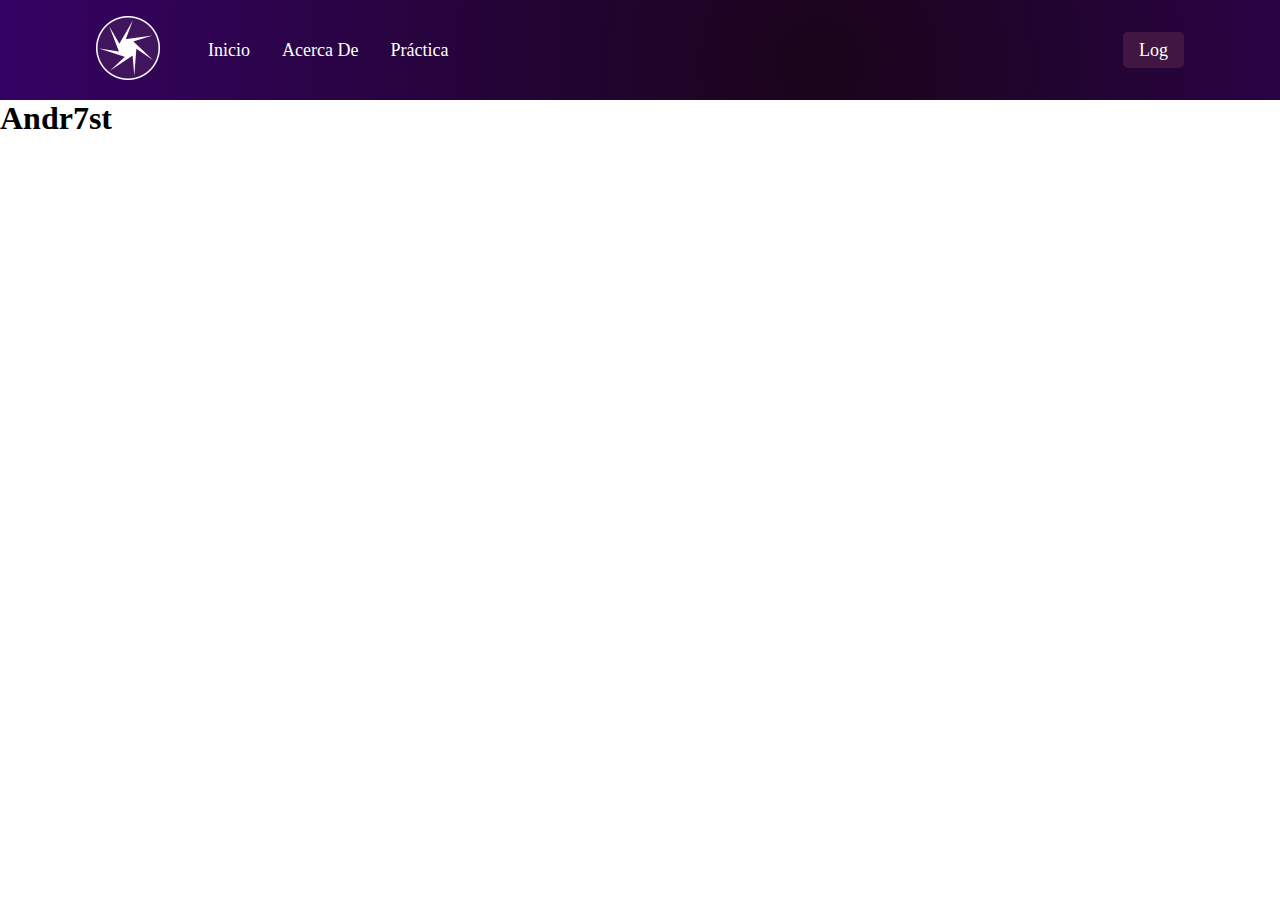
==== index.html @ ecab2f50 "Updates" ====
<!DOCTYPE html><html lang="en"><head><meta charSet="utf-8"/><meta http-equiv="x-ua-compatible" content="ie=edge"/><meta name="viewport" content="width=device-width, initial-scale=1, shrink-to-fit=no"/><style data-href="/indice/styles.1388799e36ce1f754dc7.css" data-identity="gatsby-global-css">@import url(https://fonts.googleapis.com/css?family=Dosis:300,400,500);.raiz{align-items:center;display:flex;height:100%;justify-content:center}.first{background:#431d68;border:1px solid #a274d6;border-radius:50px;color:#f7f7f7;margin:2rem;padding:2rem;text-align:center;width:400px}.first a{color:#ee1be3;font-size:16px;font-weight:800;text-decoration:none}.header{background:#3c0347;margin-bottom:20px;overflow:hidden;width:100%}.wrapper{margin:auto;max-width:1000px;overflow:hidden;width:90%}.header .logo{color:#f2f2f2;float:left;font-size:50px;line-height:140px}.header nav{float:right;line-height:140px}.header nav .a{color:#fff;display:inline-block;font-size:20px;font-weight:700;line-height:normal;padding:10px 20px;text-decoration:none;transition:all .5s ease}.header nav .a:hover{background:#5c187c;border-radius:5px}*{box-sizing:border-box;margin:0;padding:0;scroll-behavior:smooth}.gpt3__navbar{align-items:center;background:radial-gradient(circle at 64% 63%,#1a051a 0,#350264 100%);display:flex;justify-content:space-between;padding:1rem 6rem}.gpt3__navbar a{color:#fff;text-decoration:none}.gpt3__navbar a:hover{background:#470358}@media (prefers-reduced-motion:no-preference){.App-logo{-webkit-animation:App-logo-spin 30s linear infinite;animation:App-logo-spin 30s linear infinite}}@-webkit-keyframes App-logo-spin{0%{-webkit-transform:rotate(0deg);transform:rotate(0deg)}to{-webkit-transform:rotate(1turn);transform:rotate(1turn)}}@keyframes App-logo-spin{0%{-webkit-transform:rotate(0deg);transform:rotate(0deg)}to{-webkit-transform:rotate(1turn);transform:rotate(1turn)}}.gpt3__navbar-links{align-items:center;display:flex;flex:1 1;justify-content:flex-start}.gpt3__navbar-links_logo{margin-right:2rem}.gpt3__navbar-links_logo img{height:64px}.gpt3__navbar-links_container{display:flex;flex-direction:row}.gpt3__navbar-sign{align-items:center;display:flex;justify-content:flex-end}.gpt3__navbar-links_container p,.gpt3__navbar-menu_container p,.gpt3__navbar-sign p{color:#fff;cursor:pointer;font-family:var(--font-family);font-size:18px;font-weight:500;line-height:24px;margin:0 1rem;text-transform:capitalize}.gpt3__navbar-menu_container button,.gpt3__navbar-sign button{background:#421642;border:none;border-radius:5px;color:#fff;cursor:pointer;font-family:var(--font-family);font-size:18px;font-weight:500;line-height:20px;outline:none;padding:.5rem 1rem}.gpt3__navbar-menu{display:none;margin-left:1rem;position:relative}.gpt3__navbar-menu svg{cursor:pointer}.gpt3__navbar-menu_container{align-items:flex-end;background:#250333;border-radius:5px;box-shadow:0 0 5px rgba(0,0,0,.2);display:flex;flex-direction:column;justify-content:flex-end;margin-top:1rem;min-width:210px;padding:2rem;position:absolute;right:0;text-align:end;top:40px}.gpt3__navbar-menu_container p{margin:1rem 0}.gpt3__navbar-menu_container-links-sign{display:none}@media screen and (max-width:1050px){.gpt3__navbar-links_container{display:none}.gpt3__navbar-menu{display:flex}}@media screen and (max-width:700px){.gpt3__navbar{padding:.9rem 4rem}}@media screen and (max-width:550px){.gpt3__navbar{padding:.5rem 2rem}.gpt3__navbar-sign{display:none}.gpt3__navbar-menu_container{top:20px}.gpt3__navbar-menu_container-links-sign{display:block}}</style><meta name="generator" content="Gatsby 4.3.0"/><title data-react-helmet="true">Andr7st | index | Andrés Segura</title><meta data-react-helmet="true" name="description" content="Inserte aqui descripcion del sitio"/><link rel="icon" href="/indice/favicon-32x32.png?v=bee8eb90bda98c5e1e5a5c4c0a170535" type="image/png"/><link rel="manifest" href="/indice/manifest.webmanifest" crossorigin="anonymous"/><meta name="theme-color" content="#a2466c"/><link rel="apple-touch-icon" sizes="48x48" href="/indice/icons/icon-48x48.png?v=bee8eb90bda98c5e1e5a5c4c0a170535"/><link rel="apple-touch-icon" sizes="72x72" href="/indice/icons/icon-72x72.png?v=bee8eb90bda98c5e1e5a5c4c0a170535"/><link rel="apple-touch-icon" sizes="96x96" href="/indice/icons/icon-96x96.png?v=bee8eb90bda98c5e1e5a5c4c0a170535"/><link rel="apple-touch-icon" sizes="144x144" href="/indice/icons/icon-144x144.png?v=bee8eb90bda98c5e1e5a5c4c0a170535"/><link rel="apple-touch-icon" sizes="192x192" href="/indice/icons/icon-192x192.png?v=bee8eb90bda98c5e1e5a5c4c0a170535"/><link rel="apple-touch-icon" sizes="256x256" href="/indice/icons/icon-256x256.png?v=bee8eb90bda98c5e1e5a5c4c0a170535"/><link rel="apple-touch-icon" sizes="384x384" href="/indice/icons/icon-384x384.png?v=bee8eb90bda98c5e1e5a5c4c0a170535"/><link rel="apple-touch-icon" sizes="512x512" href="/indice/icons/icon-512x512.png?v=bee8eb90bda98c5e1e5a5c4c0a170535"/><link as="script" rel="preload" href="/indice/webpack-runtime-2f4c684f1d76ed853632.js"/><link as="script" rel="preload" href="/indice/framework-6a01f569bfd5e4536ba8.js"/><link as="script" rel="preload" href="/indice/app-ea5ab33ca7674145cd93.js"/><link as="script" rel="preload" href="/indice/78e521c3-6e2b46743afc1bc9b0cd.js"/><link as="script" rel="preload" href="/indice/component---src-pages-index-js-cc0171a153de01caf4bd.js"/><link as="fetch" rel="preload" href="/indice/page-data/index/page-data.json" crossorigin="anonymous"/><link as="fetch" rel="preload" href="/indice/page-data/sq/d/2468095761.json" crossorigin="anonymous"/><link as="fetch" rel="preload" href="/indice/page-data/app-data.json" crossorigin="anonymous"/></head><body><div id="___gatsby"><div style="outline:none" tabindex="-1" id="gatsby-focus-wrapper"><div><div class="gpt3__navbar"><div class="gpt3__navbar-links"><div class="gpt3__navbar-links_logo"><img src="[data-uri]" class="App-logo" alt="logo Andr7st"/></div><div class="gpt3__navbar-links_container"><p><a href="#home">inicio</a></p><p><a href="#aboutMe">acerca de</a></p><p><a href="#practices">práctica</a></p></div></div><div class="gpt3__navbar-sign"><button type="button">Log</button></div><div class="gpt3__navbar-menu"><svg stroke="currentColor" fill="currentColor" stroke-width="0" viewBox="0 0 24 24" color="#fff" style="color:#fff" height="27" width="27" xmlns="http://www.w3.org/2000/svg"><g><path fill="none" d="M0 0h24v24H0z"></path><path d="M3 4h18v2H3V4zm6 7h12v2H9v-2zm-6 7h18v2H3v-2z"></path></g></svg></div></div><h1>Andr7st</h1></div></div><div id="gatsby-announcer" style="position:absolute;top:0;width:1px;height:1px;padding:0;overflow:hidden;clip:rect(0, 0, 0, 0);white-space:nowrap;border:0" aria-live="assertive" aria-atomic="true"></div></div><script id="gatsby-script-loader">/*<![CDATA[*/window.pagePath="/";/*]]>*/</script><script id="gatsby-chunk-mapping">/*<![CDATA[*/window.___chunkMapping={"polyfill":["/polyfill-c9ca0462efb8ab6aa30b.js"],"app":["/app-ea5ab33ca7674145cd93.js"],"component---src-pages-404-js":["/component---src-pages-404-js-f3d230611d423bc12e03.js"],"component---src-pages-about-js":["/component---src-pages-about-js-2cbb1e9c1f5ee39c2914.js"],"component---src-pages-code-js":["/component---src-pages-code-js-63a3324a660a991ebaea.js"],"component---src-pages-contact-js":["/component---src-pages-contact-js-4bac3628fbb9403b30a9.js"],"component---src-pages-index-js":["/component---src-pages-index-js-cc0171a153de01caf4bd.js"],"component---src-pages-projects-js":["/component---src-pages-projects-js-151265d038cdfadb2156.js"]};/*]]>*/</script><script src="/indice/polyfill-c9ca0462efb8ab6aa30b.js" nomodule=""></script><script src="/indice/component---src-pages-index-js-cc0171a153de01caf4bd.js" async=""></script><script src="/indice/78e521c3-6e2b46743afc1bc9b0cd.js" async=""></script><script src="/indice/app-ea5ab33ca7674145cd93.js" async=""></script><script src="/indice/framework-6a01f569bfd5e4536ba8.js" async=""></script><script src="/indice/webpack-runtime-2f4c684f1d76ed853632.js" async=""></script></body></html>
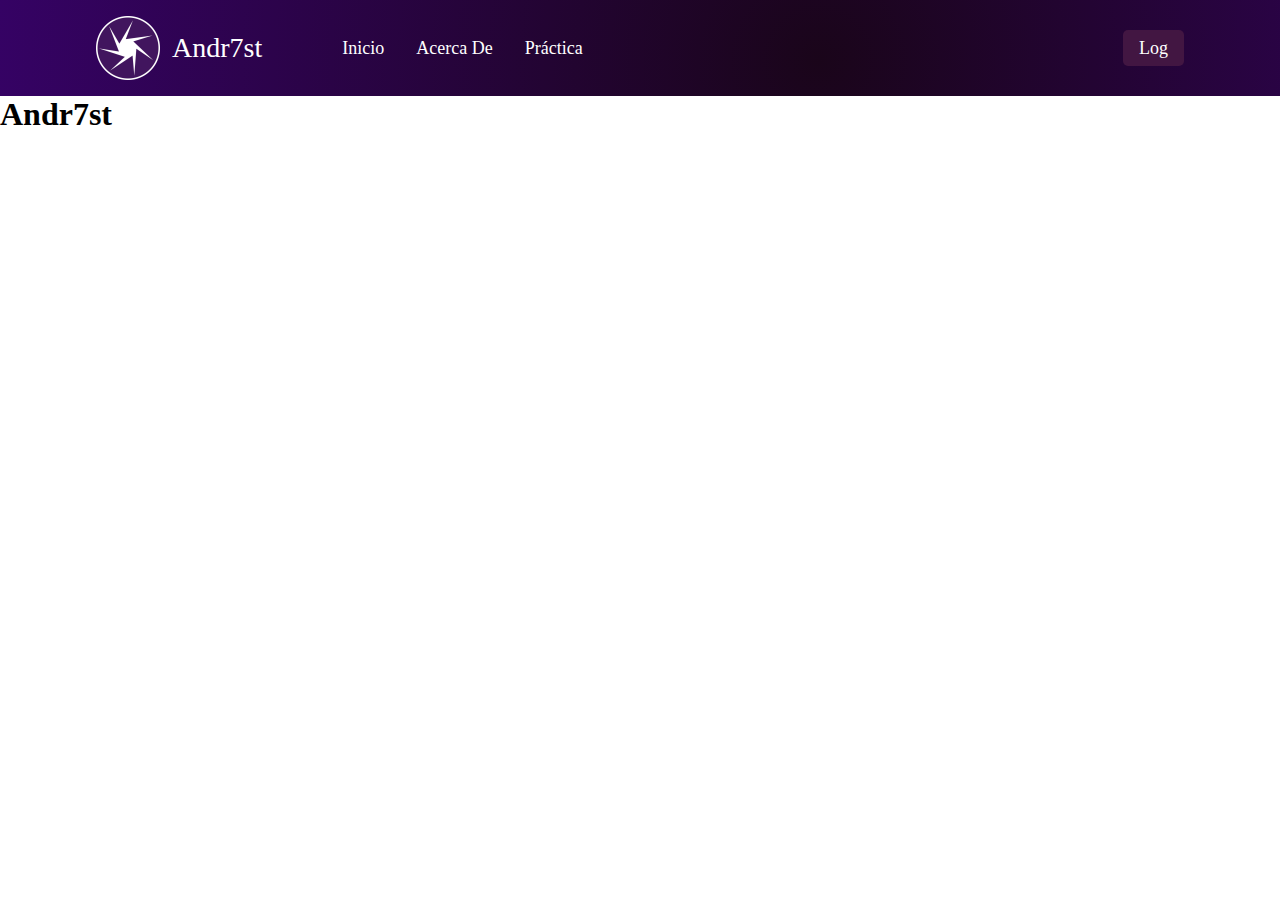
==== commit cb0b97a9: "Updates" ====
--- a/index.html
+++ b/index.html
@@ -1 +1 @@
-<!DOCTYPE html><html lang="en"><head><meta charSet="utf-8"/><meta http-equiv="x-ua-compatible" content="ie=edge"/><meta name="viewport" content="width=device-width, initial-scale=1, shrink-to-fit=no"/><style data-href="/indice/styles.1388799e36ce1f754dc7.css" data-identity="gatsby-global-css">@import url(https://fonts.googleapis.com/css?family=Dosis:300,400,500);.raiz{align-items:center;display:flex;height:100%;justify-content:center}.first{background:#431d68;border:1px solid #a274d6;border-radius:50px;color:#f7f7f7;margin:2rem;padding:2rem;text-align:center;width:400px}.first a{color:#ee1be3;font-size:16px;font-weight:800;text-decoration:none}.header{background:#3c0347;margin-bottom:20px;overflow:hidden;width:100%}.wrapper{margin:auto;max-width:1000px;overflow:hidden;width:90%}.header .logo{color:#f2f2f2;float:left;font-size:50px;line-height:140px}.header nav{float:right;line-height:140px}.header nav .a{color:#fff;display:inline-block;font-size:20px;font-weight:700;line-height:normal;padding:10px 20px;text-decoration:none;transition:all .5s ease}.header nav .a:hover{background:#5c187c;border-radius:5px}*{box-sizing:border-box;margin:0;padding:0;scroll-behavior:smooth}.gpt3__navbar{align-items:center;background:radial-gradient(circle at 64% 63%,#1a051a 0,#350264 100%);display:flex;justify-content:space-between;padding:1rem 6rem}.gpt3__navbar a{color:#fff;text-decoration:none}.gpt3__navbar a:hover{background:#470358}@media (prefers-reduced-motion:no-preference){.App-logo{-webkit-animation:App-logo-spin 30s linear infinite;animation:App-logo-spin 30s linear infinite}}@-webkit-keyframes App-logo-spin{0%{-webkit-transform:rotate(0deg);transform:rotate(0deg)}to{-webkit-transform:rotate(1turn);transform:rotate(1turn)}}@keyframes App-logo-spin{0%{-webkit-transform:rotate(0deg);transform:rotate(0deg)}to{-webkit-transform:rotate(1turn);transform:rotate(1turn)}}.gpt3__navbar-links{align-items:center;display:flex;flex:1 1;justify-content:flex-start}.gpt3__navbar-links_logo{margin-right:2rem}.gpt3__navbar-links_logo img{height:64px}.gpt3__navbar-links_container{display:flex;flex-direction:row}.gpt3__navbar-sign{align-items:center;display:flex;justify-content:flex-end}.gpt3__navbar-links_container p,.gpt3__navbar-menu_container p,.gpt3__navbar-sign p{color:#fff;cursor:pointer;font-family:var(--font-family);font-size:18px;font-weight:500;line-height:24px;margin:0 1rem;text-transform:capitalize}.gpt3__navbar-menu_container button,.gpt3__navbar-sign button{background:#421642;border:none;border-radius:5px;color:#fff;cursor:pointer;font-family:var(--font-family);font-size:18px;font-weight:500;line-height:20px;outline:none;padding:.5rem 1rem}.gpt3__navbar-menu{display:none;margin-left:1rem;position:relative}.gpt3__navbar-menu svg{cursor:pointer}.gpt3__navbar-menu_container{align-items:flex-end;background:#250333;border-radius:5px;box-shadow:0 0 5px rgba(0,0,0,.2);display:flex;flex-direction:column;justify-content:flex-end;margin-top:1rem;min-width:210px;padding:2rem;position:absolute;right:0;text-align:end;top:40px}.gpt3__navbar-menu_container p{margin:1rem 0}.gpt3__navbar-menu_container-links-sign{display:none}@media screen and (max-width:1050px){.gpt3__navbar-links_container{display:none}.gpt3__navbar-menu{display:flex}}@media screen and (max-width:700px){.gpt3__navbar{padding:.9rem 4rem}}@media screen and (max-width:550px){.gpt3__navbar{padding:.5rem 2rem}.gpt3__navbar-sign{display:none}.gpt3__navbar-menu_container{top:20px}.gpt3__navbar-menu_container-links-sign{display:block}}</style><meta name="generator" content="Gatsby 4.3.0"/><title data-react-helmet="true">Andr7st | index | Andrés Segura</title><meta data-react-helmet="true" name="description" content="Inserte aqui descripcion del sitio"/><link rel="icon" href="/indice/favicon-32x32.png?v=bee8eb90bda98c5e1e5a5c4c0a170535" type="image/png"/><link rel="manifest" href="/indice/manifest.webmanifest" crossorigin="anonymous"/><meta name="theme-color" content="#a2466c"/><link rel="apple-touch-icon" sizes="48x48" href="/indice/icons/icon-48x48.png?v=bee8eb90bda98c5e1e5a5c4c0a170535"/><link rel="apple-touch-icon" sizes="72x72" href="/indice/icons/icon-72x72.png?v=bee8eb90bda98c5e1e5a5c4c0a170535"/><link rel="apple-touch-icon" sizes="96x96" href="/indice/icons/icon-96x96.png?v=bee8eb90bda98c5e1e5a5c4c0a170535"/><link rel="apple-touch-icon" sizes="144x144" href="/indice/icons/icon-144x144.png?v=bee8eb90bda98c5e1e5a5c4c0a170535"/><link rel="apple-touch-icon" sizes="192x192" href="/indice/icons/icon-192x192.png?v=bee8eb90bda98c5e1e5a5c4c0a170535"/><link rel="apple-touch-icon" sizes="256x256" href="/indice/icons/icon-256x256.png?v=bee8eb90bda98c5e1e5a5c4c0a170535"/><link rel="apple-touch-icon" sizes="384x384" href="/indice/icons/icon-384x384.png?v=bee8eb90bda98c5e1e5a5c4c0a170535"/><link rel="apple-touch-icon" sizes="512x512" href="/indice/icons/icon-512x512.png?v=bee8eb90bda98c5e1e5a5c4c0a170535"/><link as="script" rel="preload" href="/indice/webpack-runtime-2f4c684f1d76ed853632.js"/><link as="script" rel="preload" href="/indice/framework-6a01f569bfd5e4536ba8.js"/><link as="script" rel="preload" href="/indice/app-ea5ab33ca7674145cd93.js"/><link as="script" rel="preload" href="/indice/78e521c3-6e2b46743afc1bc9b0cd.js"/><link as="script" rel="preload" href="/indice/component---src-pages-index-js-cc0171a153de01caf4bd.js"/><link as="fetch" rel="preload" href="/indice/page-data/index/page-data.json" crossorigin="anonymous"/><link as="fetch" rel="preload" href="/indice/page-data/sq/d/2468095761.json" crossorigin="anonymous"/><link as="fetch" rel="preload" href="/indice/page-data/app-data.json" crossorigin="anonymous"/></head><body><div id="___gatsby"><div style="outline:none" tabindex="-1" id="gatsby-focus-wrapper"><div><div class="gpt3__navbar"><div class="gpt3__navbar-links"><div class="gpt3__navbar-links_logo"><img src="[data-uri]" class="App-logo" alt="logo Andr7st"/></div><div class="gpt3__navbar-links_container"><p><a href="#home">inicio</a></p><p><a href="#aboutMe">acerca de</a></p><p><a href="#practices">práctica</a></p></div></div><div class="gpt3__navbar-sign"><button type="button">Log</button></div><div class="gpt3__navbar-menu"><svg stroke="currentColor" fill="currentColor" stroke-width="0" viewBox="0 0 24 24" color="#fff" style="color:#fff" height="27" width="27" xmlns="http://www.w3.org/2000/svg"><g><path fill="none" d="M0 0h24v24H0z"></path><path d="M3 4h18v2H3V4zm6 7h12v2H9v-2zm-6 7h18v2H3v-2z"></path></g></svg></div></div><h1>Andr7st</h1></div></div><div id="gatsby-announcer" style="position:absolute;top:0;width:1px;height:1px;padding:0;overflow:hidden;clip:rect(0, 0, 0, 0);white-space:nowrap;border:0" aria-live="assertive" aria-atomic="true"></div></div><script id="gatsby-script-loader">/*<![CDATA[*/window.pagePath="/";/*]]>*/</script><script id="gatsby-chunk-mapping">/*<![CDATA[*/window.___chunkMapping={"polyfill":["/polyfill-c9ca0462efb8ab6aa30b.js"],"app":["/app-ea5ab33ca7674145cd93.js"],"component---src-pages-404-js":["/component---src-pages-404-js-f3d230611d423bc12e03.js"],"component---src-pages-about-js":["/component---src-pages-about-js-2cbb1e9c1f5ee39c2914.js"],"component---src-pages-code-js":["/component---src-pages-code-js-63a3324a660a991ebaea.js"],"component---src-pages-contact-js":["/component---src-pages-contact-js-4bac3628fbb9403b30a9.js"],"component---src-pages-index-js":["/component---src-pages-index-js-cc0171a153de01caf4bd.js"],"component---src-pages-projects-js":["/component---src-pages-projects-js-151265d038cdfadb2156.js"]};/*]]>*/</script><script src="/indice/polyfill-c9ca0462efb8ab6aa30b.js" nomodule=""></script><script src="/indice/component---src-pages-index-js-cc0171a153de01caf4bd.js" async=""></script><script src="/indice/78e521c3-6e2b46743afc1bc9b0cd.js" async=""></script><script src="/indice/app-ea5ab33ca7674145cd93.js" async=""></script><script src="/indice/framework-6a01f569bfd5e4536ba8.js" async=""></script><script src="/indice/webpack-runtime-2f4c684f1d76ed853632.js" async=""></script></body></html>+<!DOCTYPE html><html lang="en"><head><meta charSet="utf-8"/><meta http-equiv="x-ua-compatible" content="ie=edge"/><meta name="viewport" content="width=device-width, initial-scale=1, shrink-to-fit=no"/><style data-href="/indice/styles.49323ec74f2dcbd0f2b5.css" data-identity="gatsby-global-css">@import url(https://fonts.googleapis.com/css?family=Dosis:300,400,500);.raiz{align-items:center;display:flex;height:100%;justify-content:center}.first{background:#431d68;border:1px solid #a274d6;border-radius:50px;color:#f7f7f7;margin:2rem;padding:2rem;text-align:center;width:400px}.first a{color:#ee1be3;font-size:16px;font-weight:800;text-decoration:none}.header{background:#3c0347;margin-bottom:20px;overflow:hidden;width:100%}.wrapper{margin:auto;max-width:1000px;overflow:hidden;width:90%}.header .logo{color:#f2f2f2;float:left;font-size:50px;line-height:140px}.header nav{float:right;line-height:140px}.header nav .a{color:#fff;display:inline-block;font-size:20px;font-weight:700;line-height:normal;padding:10px 20px;text-decoration:none;transition:all .5s ease}.header nav .a:hover{background:#5c187c;border-radius:5px}*{box-sizing:border-box;margin:0;padding:0;scroll-behavior:smooth}.gpt3__navbar{align-items:center;background:radial-gradient(circle at 64% 63%,#1a051a 0,#350264 100%);display:flex;justify-content:space-between;padding:1rem 6rem}.gpt3__navbar a{color:#fff;text-decoration:none}.gpt3__navbar a:hover{background:#470358}@media (prefers-reduced-motion:no-preference){.App-logo{-webkit-animation:App-logo-spin 20s linear infinite;animation:App-logo-spin 20s linear infinite}}@-webkit-keyframes App-logo-spin{0%{-webkit-transform:rotate(0deg);transform:rotate(0deg)}to{-webkit-transform:rotate(1turn);transform:rotate(1turn)}}@keyframes App-logo-spin{0%{-webkit-transform:rotate(0deg);transform:rotate(0deg)}to{-webkit-transform:rotate(1turn);transform:rotate(1turn)}}.gpt3__navbar-links{align-items:center;display:flex;flex:1 1;justify-content:flex-start}.gpt3__navbar-links_logo{display:flex;flex-direction:row;margin-right:2rem}.gpt3__navbar-links_logo h1{color:#fff;font-size:28px;font-weight:500;margin:16px 32px 16px 12px}.gpt3__navbar-links_logo img{height:64px}.gpt3__navbar-links_container{display:flex;flex-direction:row}.gpt3__navbar-sign{align-items:center;display:flex;justify-content:flex-end}.gpt3__navbar-links_container p,.gpt3__navbar-menu_container p,.gpt3__navbar-sign p{color:#fff;cursor:pointer;font-family:var(--font-family);font-size:18px;font-weight:500;line-height:24px;margin:0 1rem;text-transform:capitalize}.gpt3__navbar-menu_container button,.gpt3__navbar-sign button{background:#421642;border:none;border-radius:5px;color:#fff;cursor:pointer;font-family:var(--font-family);font-size:18px;font-weight:500;line-height:20px;outline:none;padding:.5rem 1rem}.gpt3__navbar-menu{display:none;margin-left:1rem;position:relative}.gpt3__navbar-menu svg{cursor:pointer}.gpt3__navbar-menu_container{align-items:flex-end;background:#250333;border-radius:5px;box-shadow:0 0 5px rgba(0,0,0,.2);display:flex;flex-direction:column;justify-content:flex-end;margin-top:1rem;min-width:210px;padding:2rem;position:absolute;right:0;text-align:end;top:40px}.gpt3__navbar-menu_container p{margin:1rem 0}.gpt3__navbar-menu_container-links-sign{display:none}@media screen and (max-width:1050px){.gpt3__navbar-links_container{display:none}.gpt3__navbar-menu{display:flex}}@media screen and (max-width:700px){.gpt3__navbar{padding:.9rem 4rem}}@media screen and (max-width:550px){.gpt3__navbar{padding:.5rem 2rem}.gpt3__navbar-sign{display:none}.gpt3__navbar-menu_container{top:20px}.gpt3__navbar-menu_container-links-sign{display:block}}</style><meta name="generator" content="Gatsby 4.3.0"/><title data-react-helmet="true">Andr7st | index | Andrés Segura</title><meta data-react-helmet="true" name="description" content="Inserte aqui descripcion del sitio"/><link rel="icon" href="/indice/favicon-32x32.png?v=bee8eb90bda98c5e1e5a5c4c0a170535" type="image/png"/><link rel="manifest" href="/indice/manifest.webmanifest" crossorigin="anonymous"/><meta name="theme-color" content="#a2466c"/><link rel="apple-touch-icon" sizes="48x48" href="/indice/icons/icon-48x48.png?v=bee8eb90bda98c5e1e5a5c4c0a170535"/><link rel="apple-touch-icon" sizes="72x72" href="/indice/icons/icon-72x72.png?v=bee8eb90bda98c5e1e5a5c4c0a170535"/><link rel="apple-touch-icon" sizes="96x96" href="/indice/icons/icon-96x96.png?v=bee8eb90bda98c5e1e5a5c4c0a170535"/><link rel="apple-touch-icon" sizes="144x144" href="/indice/icons/icon-144x144.png?v=bee8eb90bda98c5e1e5a5c4c0a170535"/><link rel="apple-touch-icon" sizes="192x192" href="/indice/icons/icon-192x192.png?v=bee8eb90bda98c5e1e5a5c4c0a170535"/><link rel="apple-touch-icon" sizes="256x256" href="/indice/icons/icon-256x256.png?v=bee8eb90bda98c5e1e5a5c4c0a170535"/><link rel="apple-touch-icon" sizes="384x384" href="/indice/icons/icon-384x384.png?v=bee8eb90bda98c5e1e5a5c4c0a170535"/><link rel="apple-touch-icon" sizes="512x512" href="/indice/icons/icon-512x512.png?v=bee8eb90bda98c5e1e5a5c4c0a170535"/><link as="script" rel="preload" href="/indice/webpack-runtime-0911f36d941521fb81cd.js"/><link as="script" rel="preload" href="/indice/framework-6a01f569bfd5e4536ba8.js"/><link as="script" rel="preload" href="/indice/app-ea5ab33ca7674145cd93.js"/><link as="script" rel="preload" href="/indice/78e521c3-6e2b46743afc1bc9b0cd.js"/><link as="script" rel="preload" href="/indice/component---src-pages-index-js-c3ccbeb89cb6b1fbcfcd.js"/><link as="fetch" rel="preload" href="/indice/page-data/index/page-data.json" crossorigin="anonymous"/><link as="fetch" rel="preload" href="/indice/page-data/sq/d/2468095761.json" crossorigin="anonymous"/><link as="fetch" rel="preload" href="/indice/page-data/app-data.json" crossorigin="anonymous"/></head><body><div id="___gatsby"><div style="outline:none" tabindex="-1" id="gatsby-focus-wrapper"><div><div class="gpt3__navbar"><div class="gpt3__navbar-links"><div class="gpt3__navbar-links_logo"><img src="[data-uri]" class="App-logo" alt="logo Andr7st"/><h1>Andr7st</h1></div><div class="gpt3__navbar-links_container"><p><a href="#home">inicio</a></p><p><a href="#aboutMe">acerca de</a></p><p><a href="#practices">práctica</a></p></div></div><div class="gpt3__navbar-sign"><button type="button">Log</button></div><div class="gpt3__navbar-menu"><svg stroke="currentColor" fill="currentColor" stroke-width="0" viewBox="0 0 24 24" color="#fff" style="color:#fff" height="27" width="27" xmlns="http://www.w3.org/2000/svg"><g><path fill="none" d="M0 0h24v24H0z"></path><path d="M3 4h18v2H3V4zm6 7h12v2H9v-2zm-6 7h18v2H3v-2z"></path></g></svg></div></div><h1>Andr7st</h1></div></div><div id="gatsby-announcer" style="position:absolute;top:0;width:1px;height:1px;padding:0;overflow:hidden;clip:rect(0, 0, 0, 0);white-space:nowrap;border:0" aria-live="assertive" aria-atomic="true"></div></div><script id="gatsby-script-loader">/*<![CDATA[*/window.pagePath="/";/*]]>*/</script><script id="gatsby-chunk-mapping">/*<![CDATA[*/window.___chunkMapping={"polyfill":["/polyfill-c9ca0462efb8ab6aa30b.js"],"app":["/app-ea5ab33ca7674145cd93.js"],"component---src-pages-404-js":["/component---src-pages-404-js-f3d230611d423bc12e03.js"],"component---src-pages-about-js":["/component---src-pages-about-js-2cbb1e9c1f5ee39c2914.js"],"component---src-pages-code-js":["/component---src-pages-code-js-63a3324a660a991ebaea.js"],"component---src-pages-contact-js":["/component---src-pages-contact-js-4bac3628fbb9403b30a9.js"],"component---src-pages-index-js":["/component---src-pages-index-js-c3ccbeb89cb6b1fbcfcd.js"],"component---src-pages-projects-js":["/component---src-pages-projects-js-151265d038cdfadb2156.js"]};/*]]>*/</script><script src="/indice/polyfill-c9ca0462efb8ab6aa30b.js" nomodule=""></script><script src="/indice/component---src-pages-index-js-c3ccbeb89cb6b1fbcfcd.js" async=""></script><script src="/indice/78e521c3-6e2b46743afc1bc9b0cd.js" async=""></script><script src="/indice/app-ea5ab33ca7674145cd93.js" async=""></script><script src="/indice/framework-6a01f569bfd5e4536ba8.js" async=""></script><script src="/indice/webpack-runtime-0911f36d941521fb81cd.js" async=""></script></body></html>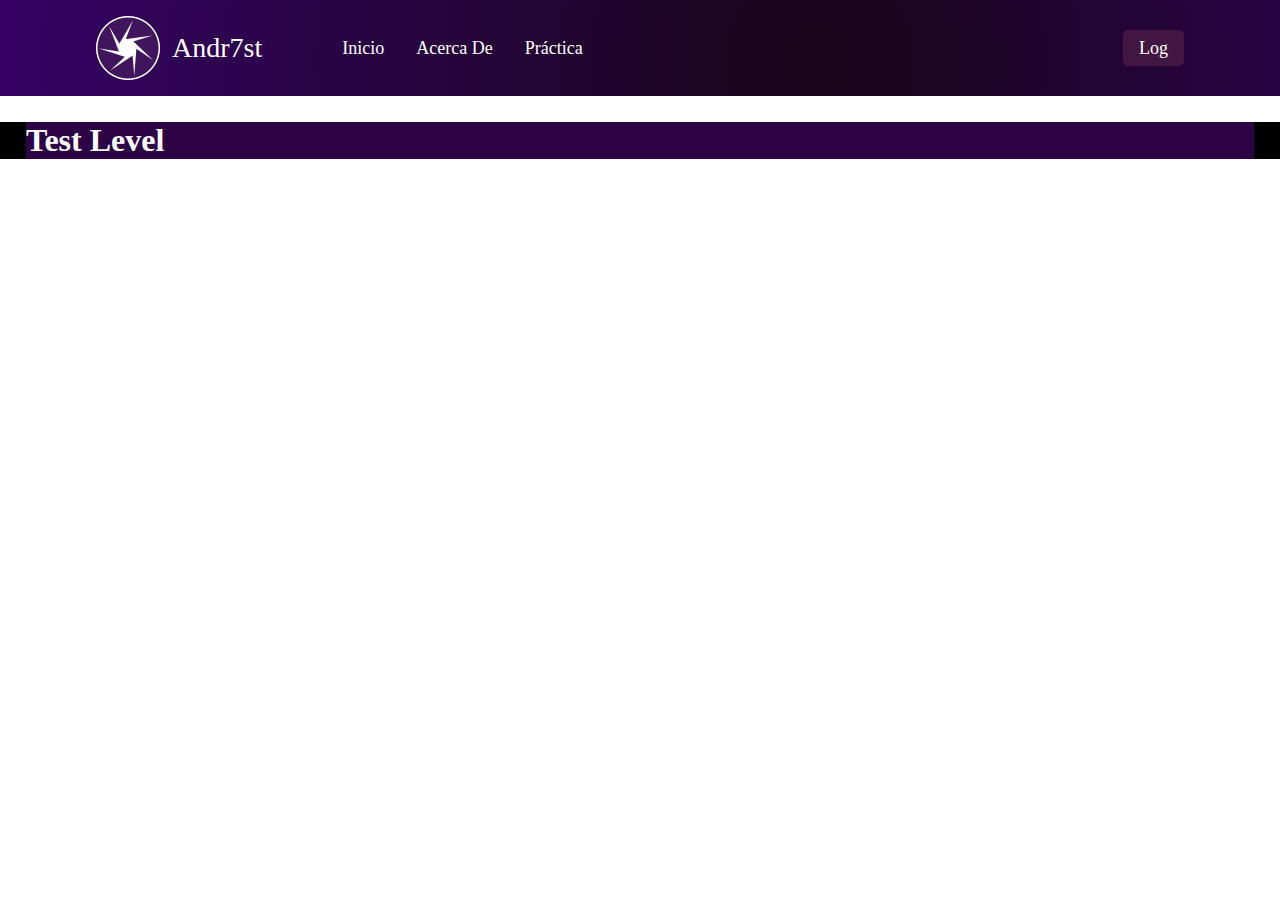
==== commit c16da4b0: "Updates" ====
--- a/index.html
+++ b/index.html
@@ -1 +1 @@
-<!DOCTYPE html><html lang="en"><head><meta charSet="utf-8"/><meta http-equiv="x-ua-compatible" content="ie=edge"/><meta name="viewport" content="width=device-width, initial-scale=1, shrink-to-fit=no"/><style data-href="/indice/styles.49323ec74f2dcbd0f2b5.css" data-identity="gatsby-global-css">@import url(https://fonts.googleapis.com/css?family=Dosis:300,400,500);.raiz{align-items:center;display:flex;height:100%;justify-content:center}.first{background:#431d68;border:1px solid #a274d6;border-radius:50px;color:#f7f7f7;margin:2rem;padding:2rem;text-align:center;width:400px}.first a{color:#ee1be3;font-size:16px;font-weight:800;text-decoration:none}.header{background:#3c0347;margin-bottom:20px;overflow:hidden;width:100%}.wrapper{margin:auto;max-width:1000px;overflow:hidden;width:90%}.header .logo{color:#f2f2f2;float:left;font-size:50px;line-height:140px}.header nav{float:right;line-height:140px}.header nav .a{color:#fff;display:inline-block;font-size:20px;font-weight:700;line-height:normal;padding:10px 20px;text-decoration:none;transition:all .5s ease}.header nav .a:hover{background:#5c187c;border-radius:5px}*{box-sizing:border-box;margin:0;padding:0;scroll-behavior:smooth}.gpt3__navbar{align-items:center;background:radial-gradient(circle at 64% 63%,#1a051a 0,#350264 100%);display:flex;justify-content:space-between;padding:1rem 6rem}.gpt3__navbar a{color:#fff;text-decoration:none}.gpt3__navbar a:hover{background:#470358}@media (prefers-reduced-motion:no-preference){.App-logo{-webkit-animation:App-logo-spin 20s linear infinite;animation:App-logo-spin 20s linear infinite}}@-webkit-keyframes App-logo-spin{0%{-webkit-transform:rotate(0deg);transform:rotate(0deg)}to{-webkit-transform:rotate(1turn);transform:rotate(1turn)}}@keyframes App-logo-spin{0%{-webkit-transform:rotate(0deg);transform:rotate(0deg)}to{-webkit-transform:rotate(1turn);transform:rotate(1turn)}}.gpt3__navbar-links{align-items:center;display:flex;flex:1 1;justify-content:flex-start}.gpt3__navbar-links_logo{display:flex;flex-direction:row;margin-right:2rem}.gpt3__navbar-links_logo h1{color:#fff;font-size:28px;font-weight:500;margin:16px 32px 16px 12px}.gpt3__navbar-links_logo img{height:64px}.gpt3__navbar-links_container{display:flex;flex-direction:row}.gpt3__navbar-sign{align-items:center;display:flex;justify-content:flex-end}.gpt3__navbar-links_container p,.gpt3__navbar-menu_container p,.gpt3__navbar-sign p{color:#fff;cursor:pointer;font-family:var(--font-family);font-size:18px;font-weight:500;line-height:24px;margin:0 1rem;text-transform:capitalize}.gpt3__navbar-menu_container button,.gpt3__navbar-sign button{background:#421642;border:none;border-radius:5px;color:#fff;cursor:pointer;font-family:var(--font-family);font-size:18px;font-weight:500;line-height:20px;outline:none;padding:.5rem 1rem}.gpt3__navbar-menu{display:none;margin-left:1rem;position:relative}.gpt3__navbar-menu svg{cursor:pointer}.gpt3__navbar-menu_container{align-items:flex-end;background:#250333;border-radius:5px;box-shadow:0 0 5px rgba(0,0,0,.2);display:flex;flex-direction:column;justify-content:flex-end;margin-top:1rem;min-width:210px;padding:2rem;position:absolute;right:0;text-align:end;top:40px}.gpt3__navbar-menu_container p{margin:1rem 0}.gpt3__navbar-menu_container-links-sign{display:none}@media screen and (max-width:1050px){.gpt3__navbar-links_container{display:none}.gpt3__navbar-menu{display:flex}}@media screen and (max-width:700px){.gpt3__navbar{padding:.9rem 4rem}}@media screen and (max-width:550px){.gpt3__navbar{padding:.5rem 2rem}.gpt3__navbar-sign{display:none}.gpt3__navbar-menu_container{top:20px}.gpt3__navbar-menu_container-links-sign{display:block}}</style><meta name="generator" content="Gatsby 4.3.0"/><title data-react-helmet="true">Andr7st | index | Andrés Segura</title><meta data-react-helmet="true" name="description" content="Inserte aqui descripcion del sitio"/><link rel="icon" href="/indice/favicon-32x32.png?v=bee8eb90bda98c5e1e5a5c4c0a170535" type="image/png"/><link rel="manifest" href="/indice/manifest.webmanifest" crossorigin="anonymous"/><meta name="theme-color" content="#a2466c"/><link rel="apple-touch-icon" sizes="48x48" href="/indice/icons/icon-48x48.png?v=bee8eb90bda98c5e1e5a5c4c0a170535"/><link rel="apple-touch-icon" sizes="72x72" href="/indice/icons/icon-72x72.png?v=bee8eb90bda98c5e1e5a5c4c0a170535"/><link rel="apple-touch-icon" sizes="96x96" href="/indice/icons/icon-96x96.png?v=bee8eb90bda98c5e1e5a5c4c0a170535"/><link rel="apple-touch-icon" sizes="144x144" href="/indice/icons/icon-144x144.png?v=bee8eb90bda98c5e1e5a5c4c0a170535"/><link rel="apple-touch-icon" sizes="192x192" href="/indice/icons/icon-192x192.png?v=bee8eb90bda98c5e1e5a5c4c0a170535"/><link rel="apple-touch-icon" sizes="256x256" href="/indice/icons/icon-256x256.png?v=bee8eb90bda98c5e1e5a5c4c0a170535"/><link rel="apple-touch-icon" sizes="384x384" href="/indice/icons/icon-384x384.png?v=bee8eb90bda98c5e1e5a5c4c0a170535"/><link rel="apple-touch-icon" sizes="512x512" href="/indice/icons/icon-512x512.png?v=bee8eb90bda98c5e1e5a5c4c0a170535"/><link as="script" rel="preload" href="/indice/webpack-runtime-0911f36d941521fb81cd.js"/><link as="script" rel="preload" href="/indice/framework-6a01f569bfd5e4536ba8.js"/><link as="script" rel="preload" href="/indice/app-ea5ab33ca7674145cd93.js"/><link as="script" rel="preload" href="/indice/78e521c3-6e2b46743afc1bc9b0cd.js"/><link as="script" rel="preload" href="/indice/component---src-pages-index-js-c3ccbeb89cb6b1fbcfcd.js"/><link as="fetch" rel="preload" href="/indice/page-data/index/page-data.json" crossorigin="anonymous"/><link as="fetch" rel="preload" href="/indice/page-data/sq/d/2468095761.json" crossorigin="anonymous"/><link as="fetch" rel="preload" href="/indice/page-data/app-data.json" crossorigin="anonymous"/></head><body><div id="___gatsby"><div style="outline:none" tabindex="-1" id="gatsby-focus-wrapper"><div><div class="gpt3__navbar"><div class="gpt3__navbar-links"><div class="gpt3__navbar-links_logo"><img src="[data-uri]" class="App-logo" alt="logo Andr7st"/><h1>Andr7st</h1></div><div class="gpt3__navbar-links_container"><p><a href="#home">inicio</a></p><p><a href="#aboutMe">acerca de</a></p><p><a href="#practices">práctica</a></p></div></div><div class="gpt3__navbar-sign"><button type="button">Log</button></div><div class="gpt3__navbar-menu"><svg stroke="currentColor" fill="currentColor" stroke-width="0" viewBox="0 0 24 24" color="#fff" style="color:#fff" height="27" width="27" xmlns="http://www.w3.org/2000/svg"><g><path fill="none" d="M0 0h24v24H0z"></path><path d="M3 4h18v2H3V4zm6 7h12v2H9v-2zm-6 7h18v2H3v-2z"></path></g></svg></div></div><h1>Andr7st</h1></div></div><div id="gatsby-announcer" style="position:absolute;top:0;width:1px;height:1px;padding:0;overflow:hidden;clip:rect(0, 0, 0, 0);white-space:nowrap;border:0" aria-live="assertive" aria-atomic="true"></div></div><script id="gatsby-script-loader">/*<![CDATA[*/window.pagePath="/";/*]]>*/</script><script id="gatsby-chunk-mapping">/*<![CDATA[*/window.___chunkMapping={"polyfill":["/polyfill-c9ca0462efb8ab6aa30b.js"],"app":["/app-ea5ab33ca7674145cd93.js"],"component---src-pages-404-js":["/component---src-pages-404-js-f3d230611d423bc12e03.js"],"component---src-pages-about-js":["/component---src-pages-about-js-2cbb1e9c1f5ee39c2914.js"],"component---src-pages-code-js":["/component---src-pages-code-js-63a3324a660a991ebaea.js"],"component---src-pages-contact-js":["/component---src-pages-contact-js-4bac3628fbb9403b30a9.js"],"component---src-pages-index-js":["/component---src-pages-index-js-c3ccbeb89cb6b1fbcfcd.js"],"component---src-pages-projects-js":["/component---src-pages-projects-js-151265d038cdfadb2156.js"]};/*]]>*/</script><script src="/indice/polyfill-c9ca0462efb8ab6aa30b.js" nomodule=""></script><script src="/indice/component---src-pages-index-js-c3ccbeb89cb6b1fbcfcd.js" async=""></script><script src="/indice/78e521c3-6e2b46743afc1bc9b0cd.js" async=""></script><script src="/indice/app-ea5ab33ca7674145cd93.js" async=""></script><script src="/indice/framework-6a01f569bfd5e4536ba8.js" async=""></script><script src="/indice/webpack-runtime-0911f36d941521fb81cd.js" async=""></script></body></html>+<!DOCTYPE html><html lang="en"><head><meta charSet="utf-8"/><meta http-equiv="x-ua-compatible" content="ie=edge"/><meta name="viewport" content="width=device-width, initial-scale=1, shrink-to-fit=no"/><style data-href="/indice/styles.8a71ae97842dbcbba27e.css" data-identity="gatsby-global-css">@import url(https://fonts.googleapis.com/css?family=Dosis:300,400,500);.raiz{align-items:center;display:flex;height:100%;justify-content:center}.first{background:#431d68;border:1px solid #a274d6;border-radius:50px;color:#f7f7f7;margin:2rem;padding:2rem;text-align:center;width:400px}.first a{color:#ee1be3;font-size:16px;font-weight:800;text-decoration:none}.header{background:#3c0347;margin-bottom:20px;overflow:hidden;width:100%}.wrapper{margin:auto;max-width:1000px;overflow:hidden;width:90%}.header .logo{color:#f2f2f2;float:left;font-size:50px;line-height:140px}.header nav{float:right;line-height:140px}.header nav .a{color:#fff;display:inline-block;font-size:20px;font-weight:700;line-height:normal;padding:10px 20px;text-decoration:none;transition:all .5s ease}.header nav .a:hover{background:#5c187c;border-radius:5px}.gpt3__navbar{align-items:center;background:radial-gradient(circle at 64% 63%,#1a051a 0,#350264 100%);display:flex;justify-content:space-between;padding:1rem 6rem}.gpt3__navbar a{color:#fff;text-decoration:none}.gpt3__navbar a:hover{background:#470358}@media (prefers-reduced-motion:no-preference){.App-logo{-webkit-animation:App-logo-spin 20s linear infinite;animation:App-logo-spin 20s linear infinite}}@-webkit-keyframes App-logo-spin{0%{-webkit-transform:rotate(0deg);transform:rotate(0deg)}to{-webkit-transform:rotate(1turn);transform:rotate(1turn)}}@keyframes App-logo-spin{0%{-webkit-transform:rotate(0deg);transform:rotate(0deg)}to{-webkit-transform:rotate(1turn);transform:rotate(1turn)}}.gpt3__navbar-links{align-items:center;display:flex;flex:1 1;justify-content:flex-start}.gpt3__navbar-links_logo{display:flex;flex-direction:row;margin-right:2rem}.gpt3__navbar-links_logo h1{color:#fff;font-size:28px;font-weight:500;margin:16px 32px 16px 12px}.gpt3__navbar-links_logo img{height:64px}.gpt3__navbar-links_container{display:flex;flex-direction:row}.gpt3__navbar-sign{align-items:center;display:flex;justify-content:flex-end}.gpt3__navbar-links_container p,.gpt3__navbar-menu_container p,.gpt3__navbar-sign p{color:#fff;cursor:pointer;font-family:var(--font-family);font-size:18px;font-weight:500;line-height:24px;margin:0 1rem;text-transform:capitalize}.gpt3__navbar-menu_container button,.gpt3__navbar-sign button{background:#421642;border:none;border-radius:5px;color:#fff;cursor:pointer;font-family:var(--font-family);font-size:18px;font-weight:500;line-height:20px;outline:none;padding:.5rem 1rem}.gpt3__navbar-menu{display:none;margin-left:1rem;position:relative}.gpt3__navbar-menu svg{cursor:pointer}.gpt3__navbar-menu_container{align-items:flex-end;background:#250333;border-radius:5px;box-shadow:0 0 5px rgba(0,0,0,.2);display:flex;flex-direction:column;justify-content:flex-end;margin-top:1rem;min-width:210px;padding:2rem;position:absolute;right:0;text-align:end;top:40px}.gpt3__navbar-menu_container p{margin:1rem 0}.gpt3__navbar-menu_container-links-sign{display:none}@media screen and (max-width:1050px){.gpt3__navbar-links_container{display:none}.gpt3__navbar-menu{display:flex}}@media screen and (max-width:700px){.gpt3__navbar{padding:.9rem 4rem}}@media screen and (max-width:550px){.gpt3__navbar{padding:.5rem 2rem}.gpt3__navbar-sign{display:none}.gpt3__navbar-menu_container{top:20px}.gpt3__navbar-menu_container-links-sign{display:block}}*{box-sizing:border-box;margin:0;padding:0;scroll-behavior:smooth}.level-1{background:#000}.level-2{background:#2d0346;color:#fff;margin:26px}@media screen and (max-width:1200px){.level-2{background:#07b43b}}@media screen and (max-width:1024px){.level-2{background:#ce7024}}@media screen and (max-width:900px){.level-2{background:#0a47b8}}@media screen and (max-width:768px){.level-2{background:#b4077a}}@media screen and (max-width:600px){.level-2{background:#07b43b}}@media screen and (max-width:480px){.level-2{background:#c6da12}}@media screen and (max-width:320px){.level-2{background:#316be9}}</style><meta name="generator" content="Gatsby 4.3.0"/><title data-react-helmet="true">Andr7st | index | null</title><meta data-react-helmet="true" name="description"/><link rel="icon" href="/indice/favicon-32x32.png?v=bee8eb90bda98c5e1e5a5c4c0a170535" type="image/png"/><link rel="manifest" href="/indice/manifest.webmanifest" crossorigin="anonymous"/><meta name="theme-color" content="#a2466c"/><link rel="apple-touch-icon" sizes="48x48" href="/indice/icons/icon-48x48.png?v=bee8eb90bda98c5e1e5a5c4c0a170535"/><link rel="apple-touch-icon" sizes="72x72" href="/indice/icons/icon-72x72.png?v=bee8eb90bda98c5e1e5a5c4c0a170535"/><link rel="apple-touch-icon" sizes="96x96" href="/indice/icons/icon-96x96.png?v=bee8eb90bda98c5e1e5a5c4c0a170535"/><link rel="apple-touch-icon" sizes="144x144" href="/indice/icons/icon-144x144.png?v=bee8eb90bda98c5e1e5a5c4c0a170535"/><link rel="apple-touch-icon" sizes="192x192" href="/indice/icons/icon-192x192.png?v=bee8eb90bda98c5e1e5a5c4c0a170535"/><link rel="apple-touch-icon" sizes="256x256" href="/indice/icons/icon-256x256.png?v=bee8eb90bda98c5e1e5a5c4c0a170535"/><link rel="apple-touch-icon" sizes="384x384" href="/indice/icons/icon-384x384.png?v=bee8eb90bda98c5e1e5a5c4c0a170535"/><link rel="apple-touch-icon" sizes="512x512" href="/indice/icons/icon-512x512.png?v=bee8eb90bda98c5e1e5a5c4c0a170535"/><link as="script" rel="preload" href="/indice/webpack-runtime-a307f9e7e702613839e3.js"/><link as="script" rel="preload" href="/indice/framework-6a01f569bfd5e4536ba8.js"/><link as="script" rel="preload" href="/indice/app-df066688b233e37b057a.js"/><link as="script" rel="preload" href="/indice/78e521c3-6e2b46743afc1bc9b0cd.js"/><link as="script" rel="preload" href="/indice/component---src-pages-index-js-a8103ffbe77f2f2ca9ea.js"/><link as="fetch" rel="preload" href="/indice/page-data/index/page-data.json" crossorigin="anonymous"/><link as="fetch" rel="preload" href="/indice/page-data/sq/d/2468095761.json" crossorigin="anonymous"/><link as="fetch" rel="preload" href="/indice/page-data/app-data.json" crossorigin="anonymous"/></head><body><div id="___gatsby"><div style="outline:none" tabindex="-1" id="gatsby-focus-wrapper"><div><div class="gpt3__navbar"><div class="gpt3__navbar-links"><div class="gpt3__navbar-links_logo"><img src="[data-uri]" class="App-logo" alt="logo Andr7st"/><h1>Andr7st</h1></div><div class="gpt3__navbar-links_container"><p><a href="#home">inicio</a></p><p><a href="#aboutMe">acerca de</a></p><p><a href="#practices">práctica</a></p></div></div><div class="gpt3__navbar-sign"><button type="button">Log</button></div><div class="gpt3__navbar-menu"><svg stroke="currentColor" fill="currentColor" stroke-width="0" viewBox="0 0 24 24" color="#fff" style="color:#fff" height="27" width="27" xmlns="http://www.w3.org/2000/svg"><g><path fill="none" d="M0 0h24v24H0z"></path><path d="M3 4h18v2H3V4zm6 7h12v2H9v-2zm-6 7h18v2H3v-2z"></path></g></svg></div></div><div class="level-1"><div class="level-2"><h1>Test Level</h1></div></div></div></div><div id="gatsby-announcer" style="position:absolute;top:0;width:1px;height:1px;padding:0;overflow:hidden;clip:rect(0, 0, 0, 0);white-space:nowrap;border:0" aria-live="assertive" aria-atomic="true"></div></div><script id="gatsby-script-loader">/*<![CDATA[*/window.pagePath="/";/*]]>*/</script><script id="gatsby-chunk-mapping">/*<![CDATA[*/window.___chunkMapping={"polyfill":["/polyfill-c9ca0462efb8ab6aa30b.js"],"app":["/app-df066688b233e37b057a.js"],"component---src-pages-404-js":["/component---src-pages-404-js-f3d230611d423bc12e03.js"],"component---src-pages-about-js":["/component---src-pages-about-js-2cbb1e9c1f5ee39c2914.js"],"component---src-pages-code-js":["/component---src-pages-code-js-63a3324a660a991ebaea.js"],"component---src-pages-contact-js":["/component---src-pages-contact-js-4bac3628fbb9403b30a9.js"],"component---src-pages-index-js":["/component---src-pages-index-js-a8103ffbe77f2f2ca9ea.js"],"component---src-pages-projects-js":["/component---src-pages-projects-js-151265d038cdfadb2156.js"]};/*]]>*/</script><script src="/indice/polyfill-c9ca0462efb8ab6aa30b.js" nomodule=""></script><script src="/indice/component---src-pages-index-js-a8103ffbe77f2f2ca9ea.js" async=""></script><script src="/indice/78e521c3-6e2b46743afc1bc9b0cd.js" async=""></script><script src="/indice/app-df066688b233e37b057a.js" async=""></script><script src="/indice/framework-6a01f569bfd5e4536ba8.js" async=""></script><script src="/indice/webpack-runtime-a307f9e7e702613839e3.js" async=""></script></body></html>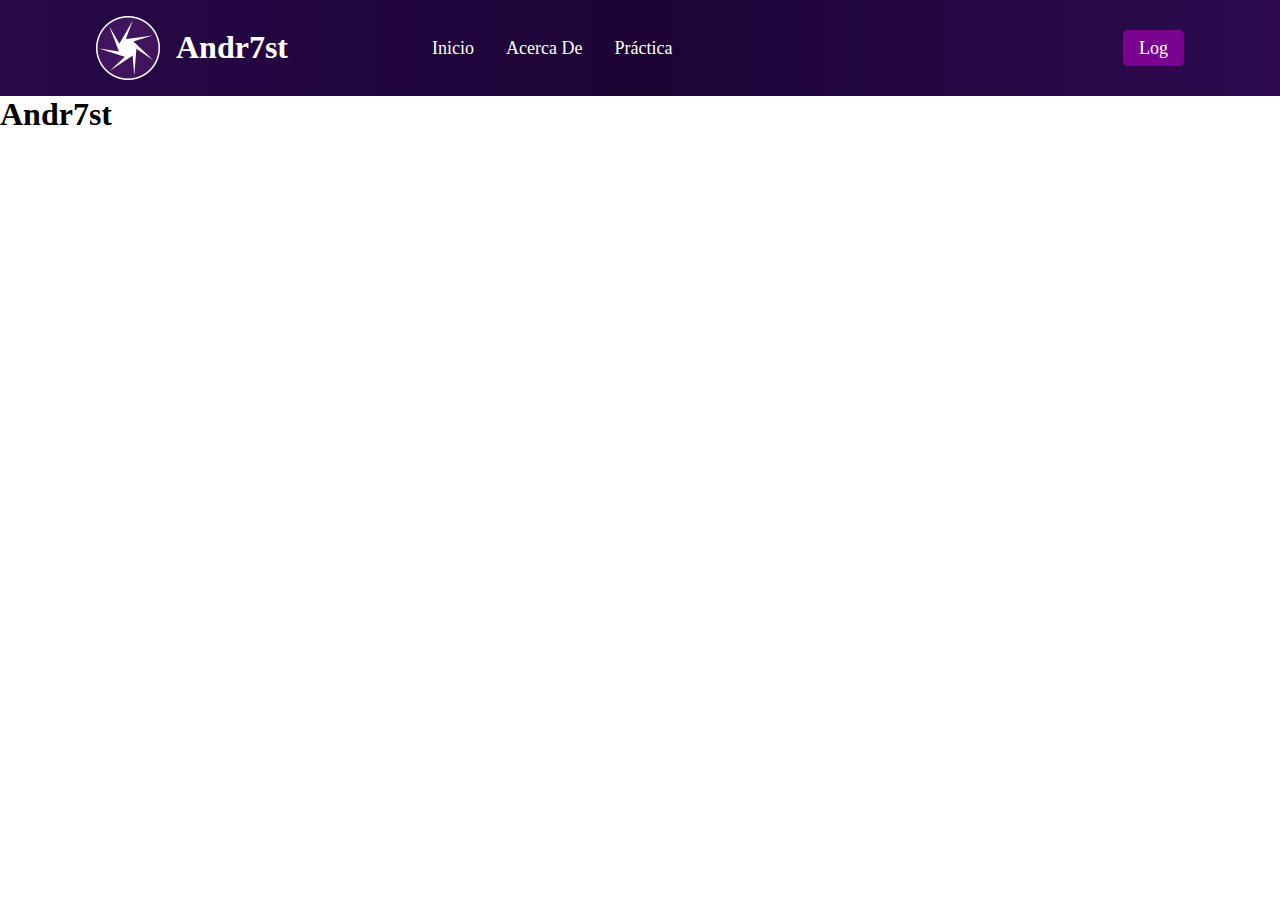
==== commit 4586f322: "Updates" ====
--- a/index.html
+++ b/index.html
@@ -1 +1 @@
-<!DOCTYPE html><html lang="en"><head><meta charSet="utf-8"/><meta http-equiv="x-ua-compatible" content="ie=edge"/><meta name="viewport" content="width=device-width, initial-scale=1, shrink-to-fit=no"/><style data-href="/indice/styles.8a71ae97842dbcbba27e.css" data-identity="gatsby-global-css">@import url(https://fonts.googleapis.com/css?family=Dosis:300,400,500);.raiz{align-items:center;display:flex;height:100%;justify-content:center}.first{background:#431d68;border:1px solid #a274d6;border-radius:50px;color:#f7f7f7;margin:2rem;padding:2rem;text-align:center;width:400px}.first a{color:#ee1be3;font-size:16px;font-weight:800;text-decoration:none}.header{background:#3c0347;margin-bottom:20px;overflow:hidden;width:100%}.wrapper{margin:auto;max-width:1000px;overflow:hidden;width:90%}.header .logo{color:#f2f2f2;float:left;font-size:50px;line-height:140px}.header nav{float:right;line-height:140px}.header nav .a{color:#fff;display:inline-block;font-size:20px;font-weight:700;line-height:normal;padding:10px 20px;text-decoration:none;transition:all .5s ease}.header nav .a:hover{background:#5c187c;border-radius:5px}.gpt3__navbar{align-items:center;background:radial-gradient(circle at 64% 63%,#1a051a 0,#350264 100%);display:flex;justify-content:space-between;padding:1rem 6rem}.gpt3__navbar a{color:#fff;text-decoration:none}.gpt3__navbar a:hover{background:#470358}@media (prefers-reduced-motion:no-preference){.App-logo{-webkit-animation:App-logo-spin 20s linear infinite;animation:App-logo-spin 20s linear infinite}}@-webkit-keyframes App-logo-spin{0%{-webkit-transform:rotate(0deg);transform:rotate(0deg)}to{-webkit-transform:rotate(1turn);transform:rotate(1turn)}}@keyframes App-logo-spin{0%{-webkit-transform:rotate(0deg);transform:rotate(0deg)}to{-webkit-transform:rotate(1turn);transform:rotate(1turn)}}.gpt3__navbar-links{align-items:center;display:flex;flex:1 1;justify-content:flex-start}.gpt3__navbar-links_logo{display:flex;flex-direction:row;margin-right:2rem}.gpt3__navbar-links_logo h1{color:#fff;font-size:28px;font-weight:500;margin:16px 32px 16px 12px}.gpt3__navbar-links_logo img{height:64px}.gpt3__navbar-links_container{display:flex;flex-direction:row}.gpt3__navbar-sign{align-items:center;display:flex;justify-content:flex-end}.gpt3__navbar-links_container p,.gpt3__navbar-menu_container p,.gpt3__navbar-sign p{color:#fff;cursor:pointer;font-family:var(--font-family);font-size:18px;font-weight:500;line-height:24px;margin:0 1rem;text-transform:capitalize}.gpt3__navbar-menu_container button,.gpt3__navbar-sign button{background:#421642;border:none;border-radius:5px;color:#fff;cursor:pointer;font-family:var(--font-family);font-size:18px;font-weight:500;line-height:20px;outline:none;padding:.5rem 1rem}.gpt3__navbar-menu{display:none;margin-left:1rem;position:relative}.gpt3__navbar-menu svg{cursor:pointer}.gpt3__navbar-menu_container{align-items:flex-end;background:#250333;border-radius:5px;box-shadow:0 0 5px rgba(0,0,0,.2);display:flex;flex-direction:column;justify-content:flex-end;margin-top:1rem;min-width:210px;padding:2rem;position:absolute;right:0;text-align:end;top:40px}.gpt3__navbar-menu_container p{margin:1rem 0}.gpt3__navbar-menu_container-links-sign{display:none}@media screen and (max-width:1050px){.gpt3__navbar-links_container{display:none}.gpt3__navbar-menu{display:flex}}@media screen and (max-width:700px){.gpt3__navbar{padding:.9rem 4rem}}@media screen and (max-width:550px){.gpt3__navbar{padding:.5rem 2rem}.gpt3__navbar-sign{display:none}.gpt3__navbar-menu_container{top:20px}.gpt3__navbar-menu_container-links-sign{display:block}}*{box-sizing:border-box;margin:0;padding:0;scroll-behavior:smooth}.level-1{background:#000}.level-2{background:#2d0346;color:#fff;margin:26px}@media screen and (max-width:1200px){.level-2{background:#07b43b}}@media screen and (max-width:1024px){.level-2{background:#ce7024}}@media screen and (max-width:900px){.level-2{background:#0a47b8}}@media screen and (max-width:768px){.level-2{background:#b4077a}}@media screen and (max-width:600px){.level-2{background:#07b43b}}@media screen and (max-width:480px){.level-2{background:#c6da12}}@media screen and (max-width:320px){.level-2{background:#316be9}}</style><meta name="generator" content="Gatsby 4.3.0"/><title data-react-helmet="true">Andr7st | index | null</title><meta data-react-helmet="true" name="description"/><link rel="icon" href="/indice/favicon-32x32.png?v=bee8eb90bda98c5e1e5a5c4c0a170535" type="image/png"/><link rel="manifest" href="/indice/manifest.webmanifest" crossorigin="anonymous"/><meta name="theme-color" content="#a2466c"/><link rel="apple-touch-icon" sizes="48x48" href="/indice/icons/icon-48x48.png?v=bee8eb90bda98c5e1e5a5c4c0a170535"/><link rel="apple-touch-icon" sizes="72x72" href="/indice/icons/icon-72x72.png?v=bee8eb90bda98c5e1e5a5c4c0a170535"/><link rel="apple-touch-icon" sizes="96x96" href="/indice/icons/icon-96x96.png?v=bee8eb90bda98c5e1e5a5c4c0a170535"/><link rel="apple-touch-icon" sizes="144x144" href="/indice/icons/icon-144x144.png?v=bee8eb90bda98c5e1e5a5c4c0a170535"/><link rel="apple-touch-icon" sizes="192x192" href="/indice/icons/icon-192x192.png?v=bee8eb90bda98c5e1e5a5c4c0a170535"/><link rel="apple-touch-icon" sizes="256x256" href="/indice/icons/icon-256x256.png?v=bee8eb90bda98c5e1e5a5c4c0a170535"/><link rel="apple-touch-icon" sizes="384x384" href="/indice/icons/icon-384x384.png?v=bee8eb90bda98c5e1e5a5c4c0a170535"/><link rel="apple-touch-icon" sizes="512x512" href="/indice/icons/icon-512x512.png?v=bee8eb90bda98c5e1e5a5c4c0a170535"/><link as="script" rel="preload" href="/indice/webpack-runtime-a307f9e7e702613839e3.js"/><link as="script" rel="preload" href="/indice/framework-6a01f569bfd5e4536ba8.js"/><link as="script" rel="preload" href="/indice/app-df066688b233e37b057a.js"/><link as="script" rel="preload" href="/indice/78e521c3-6e2b46743afc1bc9b0cd.js"/><link as="script" rel="preload" href="/indice/component---src-pages-index-js-a8103ffbe77f2f2ca9ea.js"/><link as="fetch" rel="preload" href="/indice/page-data/index/page-data.json" crossorigin="anonymous"/><link as="fetch" rel="preload" href="/indice/page-data/sq/d/2468095761.json" crossorigin="anonymous"/><link as="fetch" rel="preload" href="/indice/page-data/app-data.json" crossorigin="anonymous"/></head><body><div id="___gatsby"><div style="outline:none" tabindex="-1" id="gatsby-focus-wrapper"><div><div class="gpt3__navbar"><div class="gpt3__navbar-links"><div class="gpt3__navbar-links_logo"><img src="[data-uri]" class="App-logo" alt="logo Andr7st"/><h1>Andr7st</h1></div><div class="gpt3__navbar-links_container"><p><a href="#home">inicio</a></p><p><a href="#aboutMe">acerca de</a></p><p><a href="#practices">práctica</a></p></div></div><div class="gpt3__navbar-sign"><button type="button">Log</button></div><div class="gpt3__navbar-menu"><svg stroke="currentColor" fill="currentColor" stroke-width="0" viewBox="0 0 24 24" color="#fff" style="color:#fff" height="27" width="27" xmlns="http://www.w3.org/2000/svg"><g><path fill="none" d="M0 0h24v24H0z"></path><path d="M3 4h18v2H3V4zm6 7h12v2H9v-2zm-6 7h18v2H3v-2z"></path></g></svg></div></div><div class="level-1"><div class="level-2"><h1>Test Level</h1></div></div></div></div><div id="gatsby-announcer" style="position:absolute;top:0;width:1px;height:1px;padding:0;overflow:hidden;clip:rect(0, 0, 0, 0);white-space:nowrap;border:0" aria-live="assertive" aria-atomic="true"></div></div><script id="gatsby-script-loader">/*<![CDATA[*/window.pagePath="/";/*]]>*/</script><script id="gatsby-chunk-mapping">/*<![CDATA[*/window.___chunkMapping={"polyfill":["/polyfill-c9ca0462efb8ab6aa30b.js"],"app":["/app-df066688b233e37b057a.js"],"component---src-pages-404-js":["/component---src-pages-404-js-f3d230611d423bc12e03.js"],"component---src-pages-about-js":["/component---src-pages-about-js-2cbb1e9c1f5ee39c2914.js"],"component---src-pages-code-js":["/component---src-pages-code-js-63a3324a660a991ebaea.js"],"component---src-pages-contact-js":["/component---src-pages-contact-js-4bac3628fbb9403b30a9.js"],"component---src-pages-index-js":["/component---src-pages-index-js-a8103ffbe77f2f2ca9ea.js"],"component---src-pages-projects-js":["/component---src-pages-projects-js-151265d038cdfadb2156.js"]};/*]]>*/</script><script src="/indice/polyfill-c9ca0462efb8ab6aa30b.js" nomodule=""></script><script src="/indice/component---src-pages-index-js-a8103ffbe77f2f2ca9ea.js" async=""></script><script src="/indice/78e521c3-6e2b46743afc1bc9b0cd.js" async=""></script><script src="/indice/app-df066688b233e37b057a.js" async=""></script><script src="/indice/framework-6a01f569bfd5e4536ba8.js" async=""></script><script src="/indice/webpack-runtime-a307f9e7e702613839e3.js" async=""></script></body></html>+<!DOCTYPE html><html lang="en"><head><meta charSet="utf-8"/><meta http-equiv="x-ua-compatible" content="ie=edge"/><meta name="viewport" content="width=device-width, initial-scale=1, shrink-to-fit=no"/><style data-href="/indice/styles.fe4e28b250b4e2a26ceb.css" data-identity="gatsby-global-css">@import url(https://fonts.googleapis.com/css?family=Dosis:300,400,500);.raiz{align-items:center;display:flex;height:100%;justify-content:center}.first{background:#431d68;border:1px solid #a274d6;border-radius:50px;color:#f7f7f7;margin:2rem;padding:2rem;text-align:center;width:400px}.first a{color:#ee1be3;font-size:16px;font-weight:800;text-decoration:none}.header{background:#3c0347;margin-bottom:20px;overflow:hidden;width:100%}.wrapper{margin:auto;max-width:1000px;overflow:hidden;width:90%}.header .logo{color:#f2f2f2;float:left;font-size:50px;line-height:140px}.header nav{float:right;line-height:140px}.header nav .a{color:#fff;display:inline-block;font-size:20px;font-weight:700;line-height:normal;padding:10px 20px;text-decoration:none;transition:all .5s ease}.header nav .a:hover{background:#5c187c;border-radius:5px}*{box-sizing:border-box;margin:0;padding:0;scroll-behavior:smooth}.style-logo{display:flex;flex-direction:row;margin-right:8rem}.andr7st-name{color:#fff;margin-left:1rem;margin-top:.8rem}.style-logo img{height:48pt}.App-logo{height:40vmin;pointer-events:none}@-webkit-keyframes App-logo-spin{0%{-webkit-transform:rotate(0deg);transform:rotate(0deg)}to{-webkit-transform:rotate(1turn);transform:rotate(1turn)}}@keyframes App-logo-spin{0%{-webkit-transform:rotate(0deg);transform:rotate(0deg)}to{-webkit-transform:rotate(1turn);transform:rotate(1turn)}}@media (prefers-reduced-motion:no-preference){.App-logo{-webkit-animation:App-logo-spin 20s linear infinite;animation:App-logo-spin 20s linear infinite}}.gpt3__navbar{align-items:center;background:-o-linear-gradient(90deg,#280849 0,#1d0435 50%,#2d0a50 100%);background:linear-gradient(90deg,#280849,#1d0435 50%,#2d0a50);display:flex;filter:progid:DXImageTransform.Microsoft.gradient(startColorstr="#2D0A50",endColorstr="#280849",GradientType=0);justify-content:space-between;padding:1rem 6rem}.gpt3__navbar a{color:#fff;text-decoration:none}.gpt3__navbar a:hover{background:#470358}.gpt3__navbar-links{align-items:center;display:flex;flex:1 1;justify-content:flex-start}.gpt3__navbar-links_container{display:flex;flex-direction:row}.gpt3__navbar-sign{align-items:center;display:flex;justify-content:flex-end}.gpt3__navbar-links_container p,.gpt3__navbar-menu_container p,.gpt3__navbar-sign p{color:#31bd07;cursor:pointer;font-family:var(--font-family);font-size:18px;font-weight:500;line-height:24px;margin:0 1rem;text-transform:capitalize}.gpt3__navbar-menu_container button,.gpt3__navbar-sign button{background:#7a0392;border:none;border-radius:5px;color:#fff;cursor:pointer;font-family:var(--font-family);font-size:18px;font-weight:500;line-height:20px;outline:none;padding:.5rem 1rem}.gpt3__navbar-menu{display:none;margin-left:1rem;position:relative}.gpt3__navbar-menu svg{cursor:pointer}.gpt3__navbar-menu_container{align-items:flex-end;background:#250333;border-radius:5px;box-shadow:0 0 5px rgba(0,0,0,.2);display:flex;flex-direction:column;justify-content:flex-end;margin-top:1rem;min-width:210px;padding:2rem;position:absolute;right:0;text-align:end;top:40px}.gpt3__navbar-menu_container p{margin:1rem 0}.gpt3__navbar-menu_container-links-sign{display:none}@media screen and (max-width:1050px){.gpt3__navbar-links_container{display:none}.gpt3__navbar-menu{display:flex}}@media screen and (max-width:700px){.gpt3__navbar{padding:1rem 4rem}}@media screen and (max-width:550px){.gpt3__navbar{padding:1rem 2rem}.gpt3__navbar-sign{display:none}.gpt3__navbar-menu_container{top:20px}.gpt3__navbar-menu_container-links-sign{display:block}}</style><meta name="generator" content="Gatsby 4.3.0"/><title data-react-helmet="true">Andr7st | index | Andrés Segura</title><meta data-react-helmet="true" name="description" content="Inserte aqui descripcion del sitio"/><link rel="icon" href="/indice/favicon-32x32.png?v=bee8eb90bda98c5e1e5a5c4c0a170535" type="image/png"/><link rel="manifest" href="/indice/manifest.webmanifest" crossorigin="anonymous"/><meta name="theme-color" content="#a2466c"/><link rel="apple-touch-icon" sizes="48x48" href="/indice/icons/icon-48x48.png?v=bee8eb90bda98c5e1e5a5c4c0a170535"/><link rel="apple-touch-icon" sizes="72x72" href="/indice/icons/icon-72x72.png?v=bee8eb90bda98c5e1e5a5c4c0a170535"/><link rel="apple-touch-icon" sizes="96x96" href="/indice/icons/icon-96x96.png?v=bee8eb90bda98c5e1e5a5c4c0a170535"/><link rel="apple-touch-icon" sizes="144x144" href="/indice/icons/icon-144x144.png?v=bee8eb90bda98c5e1e5a5c4c0a170535"/><link rel="apple-touch-icon" sizes="192x192" href="/indice/icons/icon-192x192.png?v=bee8eb90bda98c5e1e5a5c4c0a170535"/><link rel="apple-touch-icon" sizes="256x256" href="/indice/icons/icon-256x256.png?v=bee8eb90bda98c5e1e5a5c4c0a170535"/><link rel="apple-touch-icon" sizes="384x384" href="/indice/icons/icon-384x384.png?v=bee8eb90bda98c5e1e5a5c4c0a170535"/><link rel="apple-touch-icon" sizes="512x512" href="/indice/icons/icon-512x512.png?v=bee8eb90bda98c5e1e5a5c4c0a170535"/><link as="script" rel="preload" href="/indice/webpack-runtime-53a8d42517c9de58d540.js"/><link as="script" rel="preload" href="/indice/framework-6a01f569bfd5e4536ba8.js"/><link as="script" rel="preload" href="/indice/app-ea5ab33ca7674145cd93.js"/><link as="script" rel="preload" href="/indice/78e521c3-6e2b46743afc1bc9b0cd.js"/><link as="script" rel="preload" href="/indice/component---src-pages-index-js-0a6843f473755b989859.js"/><link as="fetch" rel="preload" href="/indice/page-data/index/page-data.json" crossorigin="anonymous"/><link as="fetch" rel="preload" href="/indice/page-data/sq/d/2468095761.json" crossorigin="anonymous"/><link as="fetch" rel="preload" href="/indice/page-data/app-data.json" crossorigin="anonymous"/></head><body><div id="___gatsby"><div style="outline:none" tabindex="-1" id="gatsby-focus-wrapper"><div><div class="gpt3__navbar"><div class="gpt3__navbar-links"><div class="style-logo"> <img src="[data-uri]" class="App-logo" alt="logo Andr7st"/><h1 class="andr7st-name">Andr7st</h1></div><div class="gpt3__navbar-links_container"><p><a href="#home">inicio</a></p><p><a href="#aboutMe">acerca de</a></p><p><a href="#practices">práctica</a></p></div></div><div class="gpt3__navbar-sign"><button type="button">Log</button></div><div class="gpt3__navbar-menu"><svg stroke="currentColor" fill="currentColor" stroke-width="0" viewBox="0 0 24 24" color="#fff" style="color:#fff" height="27" width="27" xmlns="http://www.w3.org/2000/svg"><g><path fill="none" d="M0 0h24v24H0z"></path><path d="M3 4h18v2H3V4zm6 7h12v2H9v-2zm-6 7h18v2H3v-2z"></path></g></svg></div></div><h1>Andr7st</h1></div></div><div id="gatsby-announcer" style="position:absolute;top:0;width:1px;height:1px;padding:0;overflow:hidden;clip:rect(0, 0, 0, 0);white-space:nowrap;border:0" aria-live="assertive" aria-atomic="true"></div></div><script id="gatsby-script-loader">/*<![CDATA[*/window.pagePath="/";/*]]>*/</script><script id="gatsby-chunk-mapping">/*<![CDATA[*/window.___chunkMapping={"polyfill":["/polyfill-c9ca0462efb8ab6aa30b.js"],"app":["/app-ea5ab33ca7674145cd93.js"],"component---src-pages-404-js":["/component---src-pages-404-js-f3d230611d423bc12e03.js"],"component---src-pages-about-js":["/component---src-pages-about-js-2cbb1e9c1f5ee39c2914.js"],"component---src-pages-code-js":["/component---src-pages-code-js-63a3324a660a991ebaea.js"],"component---src-pages-contact-js":["/component---src-pages-contact-js-4bac3628fbb9403b30a9.js"],"component---src-pages-index-js":["/component---src-pages-index-js-0a6843f473755b989859.js"],"component---src-pages-projects-js":["/component---src-pages-projects-js-151265d038cdfadb2156.js"]};/*]]>*/</script><script src="/indice/polyfill-c9ca0462efb8ab6aa30b.js" nomodule=""></script><script src="/indice/component---src-pages-index-js-0a6843f473755b989859.js" async=""></script><script src="/indice/78e521c3-6e2b46743afc1bc9b0cd.js" async=""></script><script src="/indice/app-ea5ab33ca7674145cd93.js" async=""></script><script src="/indice/framework-6a01f569bfd5e4536ba8.js" async=""></script><script src="/indice/webpack-runtime-53a8d42517c9de58d540.js" async=""></script></body></html>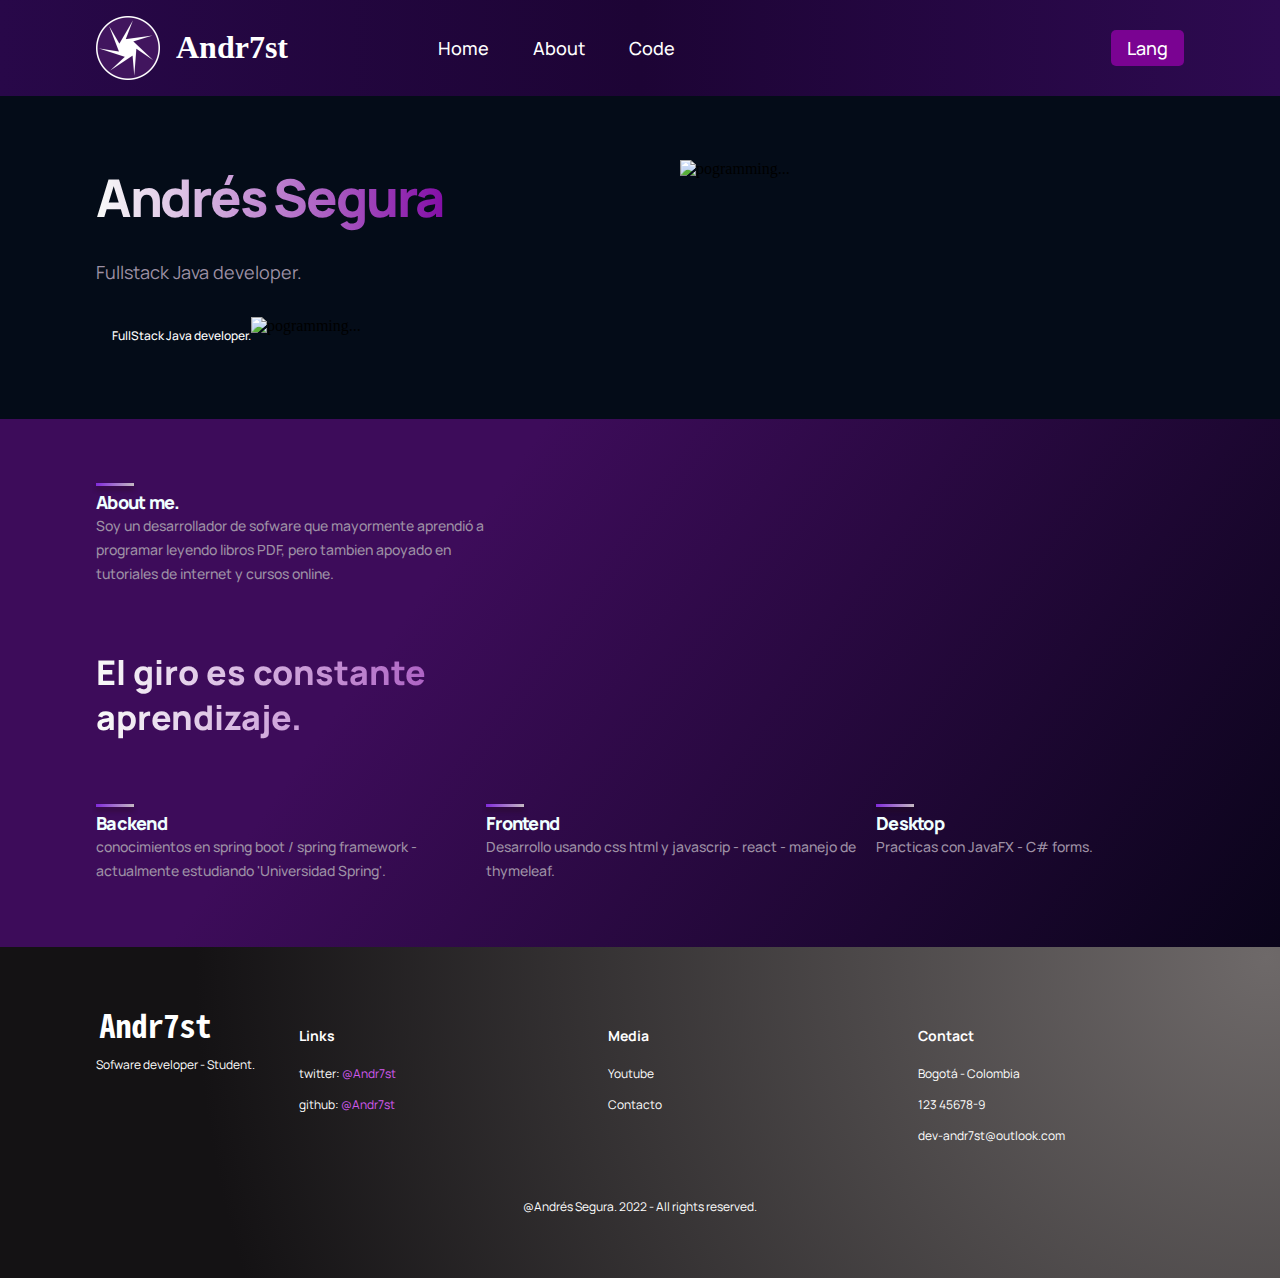
==== commit a8fab6ff: "Updates" ====
--- a/index.html
+++ b/index.html
@@ -1 +1 @@
-<!DOCTYPE html><html lang="en"><head><meta charSet="utf-8"/><meta http-equiv="x-ua-compatible" content="ie=edge"/><meta name="viewport" content="width=device-width, initial-scale=1, shrink-to-fit=no"/><style data-href="/indice/styles.fe4e28b250b4e2a26ceb.css" data-identity="gatsby-global-css">@import url(https://fonts.googleapis.com/css?family=Dosis:300,400,500);.raiz{align-items:center;display:flex;height:100%;justify-content:center}.first{background:#431d68;border:1px solid #a274d6;border-radius:50px;color:#f7f7f7;margin:2rem;padding:2rem;text-align:center;width:400px}.first a{color:#ee1be3;font-size:16px;font-weight:800;text-decoration:none}.header{background:#3c0347;margin-bottom:20px;overflow:hidden;width:100%}.wrapper{margin:auto;max-width:1000px;overflow:hidden;width:90%}.header .logo{color:#f2f2f2;float:left;font-size:50px;line-height:140px}.header nav{float:right;line-height:140px}.header nav .a{color:#fff;display:inline-block;font-size:20px;font-weight:700;line-height:normal;padding:10px 20px;text-decoration:none;transition:all .5s ease}.header nav .a:hover{background:#5c187c;border-radius:5px}*{box-sizing:border-box;margin:0;padding:0;scroll-behavior:smooth}.style-logo{display:flex;flex-direction:row;margin-right:8rem}.andr7st-name{color:#fff;margin-left:1rem;margin-top:.8rem}.style-logo img{height:48pt}.App-logo{height:40vmin;pointer-events:none}@-webkit-keyframes App-logo-spin{0%{-webkit-transform:rotate(0deg);transform:rotate(0deg)}to{-webkit-transform:rotate(1turn);transform:rotate(1turn)}}@keyframes App-logo-spin{0%{-webkit-transform:rotate(0deg);transform:rotate(0deg)}to{-webkit-transform:rotate(1turn);transform:rotate(1turn)}}@media (prefers-reduced-motion:no-preference){.App-logo{-webkit-animation:App-logo-spin 20s linear infinite;animation:App-logo-spin 20s linear infinite}}.gpt3__navbar{align-items:center;background:-o-linear-gradient(90deg,#280849 0,#1d0435 50%,#2d0a50 100%);background:linear-gradient(90deg,#280849,#1d0435 50%,#2d0a50);display:flex;filter:progid:DXImageTransform.Microsoft.gradient(startColorstr="#2D0A50",endColorstr="#280849",GradientType=0);justify-content:space-between;padding:1rem 6rem}.gpt3__navbar a{color:#fff;text-decoration:none}.gpt3__navbar a:hover{background:#470358}.gpt3__navbar-links{align-items:center;display:flex;flex:1 1;justify-content:flex-start}.gpt3__navbar-links_container{display:flex;flex-direction:row}.gpt3__navbar-sign{align-items:center;display:flex;justify-content:flex-end}.gpt3__navbar-links_container p,.gpt3__navbar-menu_container p,.gpt3__navbar-sign p{color:#31bd07;cursor:pointer;font-family:var(--font-family);font-size:18px;font-weight:500;line-height:24px;margin:0 1rem;text-transform:capitalize}.gpt3__navbar-menu_container button,.gpt3__navbar-sign button{background:#7a0392;border:none;border-radius:5px;color:#fff;cursor:pointer;font-family:var(--font-family);font-size:18px;font-weight:500;line-height:20px;outline:none;padding:.5rem 1rem}.gpt3__navbar-menu{display:none;margin-left:1rem;position:relative}.gpt3__navbar-menu svg{cursor:pointer}.gpt3__navbar-menu_container{align-items:flex-end;background:#250333;border-radius:5px;box-shadow:0 0 5px rgba(0,0,0,.2);display:flex;flex-direction:column;justify-content:flex-end;margin-top:1rem;min-width:210px;padding:2rem;position:absolute;right:0;text-align:end;top:40px}.gpt3__navbar-menu_container p{margin:1rem 0}.gpt3__navbar-menu_container-links-sign{display:none}@media screen and (max-width:1050px){.gpt3__navbar-links_container{display:none}.gpt3__navbar-menu{display:flex}}@media screen and (max-width:700px){.gpt3__navbar{padding:1rem 4rem}}@media screen and (max-width:550px){.gpt3__navbar{padding:1rem 2rem}.gpt3__navbar-sign{display:none}.gpt3__navbar-menu_container{top:20px}.gpt3__navbar-menu_container-links-sign{display:block}}</style><meta name="generator" content="Gatsby 4.3.0"/><title data-react-helmet="true">Andr7st | index | Andrés Segura</title><meta data-react-helmet="true" name="description" content="Inserte aqui descripcion del sitio"/><link rel="icon" href="/indice/favicon-32x32.png?v=bee8eb90bda98c5e1e5a5c4c0a170535" type="image/png"/><link rel="manifest" href="/indice/manifest.webmanifest" crossorigin="anonymous"/><meta name="theme-color" content="#a2466c"/><link rel="apple-touch-icon" sizes="48x48" href="/indice/icons/icon-48x48.png?v=bee8eb90bda98c5e1e5a5c4c0a170535"/><link rel="apple-touch-icon" sizes="72x72" href="/indice/icons/icon-72x72.png?v=bee8eb90bda98c5e1e5a5c4c0a170535"/><link rel="apple-touch-icon" sizes="96x96" href="/indice/icons/icon-96x96.png?v=bee8eb90bda98c5e1e5a5c4c0a170535"/><link rel="apple-touch-icon" sizes="144x144" href="/indice/icons/icon-144x144.png?v=bee8eb90bda98c5e1e5a5c4c0a170535"/><link rel="apple-touch-icon" sizes="192x192" href="/indice/icons/icon-192x192.png?v=bee8eb90bda98c5e1e5a5c4c0a170535"/><link rel="apple-touch-icon" sizes="256x256" href="/indice/icons/icon-256x256.png?v=bee8eb90bda98c5e1e5a5c4c0a170535"/><link rel="apple-touch-icon" sizes="384x384" href="/indice/icons/icon-384x384.png?v=bee8eb90bda98c5e1e5a5c4c0a170535"/><link rel="apple-touch-icon" sizes="512x512" href="/indice/icons/icon-512x512.png?v=bee8eb90bda98c5e1e5a5c4c0a170535"/><link as="script" rel="preload" href="/indice/webpack-runtime-53a8d42517c9de58d540.js"/><link as="script" rel="preload" href="/indice/framework-6a01f569bfd5e4536ba8.js"/><link as="script" rel="preload" href="/indice/app-ea5ab33ca7674145cd93.js"/><link as="script" rel="preload" href="/indice/78e521c3-6e2b46743afc1bc9b0cd.js"/><link as="script" rel="preload" href="/indice/component---src-pages-index-js-0a6843f473755b989859.js"/><link as="fetch" rel="preload" href="/indice/page-data/index/page-data.json" crossorigin="anonymous"/><link as="fetch" rel="preload" href="/indice/page-data/sq/d/2468095761.json" crossorigin="anonymous"/><link as="fetch" rel="preload" href="/indice/page-data/app-data.json" crossorigin="anonymous"/></head><body><div id="___gatsby"><div style="outline:none" tabindex="-1" id="gatsby-focus-wrapper"><div><div class="gpt3__navbar"><div class="gpt3__navbar-links"><div class="style-logo"> <img src="[data-uri]" class="App-logo" alt="logo Andr7st"/><h1 class="andr7st-name">Andr7st</h1></div><div class="gpt3__navbar-links_container"><p><a href="#home">inicio</a></p><p><a href="#aboutMe">acerca de</a></p><p><a href="#practices">práctica</a></p></div></div><div class="gpt3__navbar-sign"><button type="button">Log</button></div><div class="gpt3__navbar-menu"><svg stroke="currentColor" fill="currentColor" stroke-width="0" viewBox="0 0 24 24" color="#fff" style="color:#fff" height="27" width="27" xmlns="http://www.w3.org/2000/svg"><g><path fill="none" d="M0 0h24v24H0z"></path><path d="M3 4h18v2H3V4zm6 7h12v2H9v-2zm-6 7h18v2H3v-2z"></path></g></svg></div></div><h1>Andr7st</h1></div></div><div id="gatsby-announcer" style="position:absolute;top:0;width:1px;height:1px;padding:0;overflow:hidden;clip:rect(0, 0, 0, 0);white-space:nowrap;border:0" aria-live="assertive" aria-atomic="true"></div></div><script id="gatsby-script-loader">/*<![CDATA[*/window.pagePath="/";/*]]>*/</script><script id="gatsby-chunk-mapping">/*<![CDATA[*/window.___chunkMapping={"polyfill":["/polyfill-c9ca0462efb8ab6aa30b.js"],"app":["/app-ea5ab33ca7674145cd93.js"],"component---src-pages-404-js":["/component---src-pages-404-js-f3d230611d423bc12e03.js"],"component---src-pages-about-js":["/component---src-pages-about-js-2cbb1e9c1f5ee39c2914.js"],"component---src-pages-code-js":["/component---src-pages-code-js-63a3324a660a991ebaea.js"],"component---src-pages-contact-js":["/component---src-pages-contact-js-4bac3628fbb9403b30a9.js"],"component---src-pages-index-js":["/component---src-pages-index-js-0a6843f473755b989859.js"],"component---src-pages-projects-js":["/component---src-pages-projects-js-151265d038cdfadb2156.js"]};/*]]>*/</script><script src="/indice/polyfill-c9ca0462efb8ab6aa30b.js" nomodule=""></script><script src="/indice/component---src-pages-index-js-0a6843f473755b989859.js" async=""></script><script src="/indice/78e521c3-6e2b46743afc1bc9b0cd.js" async=""></script><script src="/indice/app-ea5ab33ca7674145cd93.js" async=""></script><script src="/indice/framework-6a01f569bfd5e4536ba8.js" async=""></script><script src="/indice/webpack-runtime-53a8d42517c9de58d540.js" async=""></script></body></html>+<!DOCTYPE html><html lang="en"><head><meta charSet="utf-8"/><meta http-equiv="x-ua-compatible" content="ie=edge"/><meta name="viewport" content="width=device-width, initial-scale=1, shrink-to-fit=no"/><style data-href="/indice/styles.eb787c2a80a29dd89945.css" data-identity="gatsby-global-css">@import url(https://fonts.googleapis.com/css2?family=Manrope:wght@200;300;400;500;600;700;800&display=swap);.style-logo{display:flex;flex-direction:row;margin-right:8rem}.andr7st-name{color:#fff;margin-left:1rem;margin-top:.8rem}.style-logo img{height:48pt}.App-logo{height:40vmin;pointer-events:none}@-webkit-keyframes App-logo-spin{0%{-webkit-transform:rotate(0deg);transform:rotate(0deg)}to{-webkit-transform:rotate(1turn);transform:rotate(1turn)}}@keyframes App-logo-spin{0%{-webkit-transform:rotate(0deg);transform:rotate(0deg)}to{-webkit-transform:rotate(1turn);transform:rotate(1turn)}}@media (prefers-reduced-motion:no-preference){.App-logo{-webkit-animation:App-logo-spin 20s linear infinite;animation:App-logo-spin 20s linear infinite}}.gpt3__navbar{align-items:center;background:-o-linear-gradient(90deg,#280849 0,#1d0435 50%,#2d0a50 100%);background:linear-gradient(90deg,#280849,#1d0435 50%,#2d0a50);display:flex;filter:progid:DXImageTransform.Microsoft.gradient(startColorstr="#2D0A50",endColorstr="#280849",GradientType=0);justify-content:space-between;padding:1rem 6rem}.gpt3__navbar a{color:#fff;padding:12px 6px;text-decoration:none}.gpt3__navbar a:hover{background:rgba(71,3,88,.76)}.gpt3__navbar-links{align-items:center;display:flex;flex:1 1;justify-content:flex-start}.gpt3__navbar-links_container{display:flex;flex-direction:row}.gpt3__navbar-sign{align-items:center;display:flex;justify-content:flex-end}.gpt3__navbar-links_container p,.gpt3__navbar-menu_container p,.gpt3__navbar-sign p{color:#31bd07;cursor:pointer;font-family:var(--font-family);font-size:18px;font-weight:500;line-height:24px;margin:0 1rem;text-transform:capitalize}.gpt3__navbar-menu_container button,.gpt3__navbar-sign button{background:#7a0392;border:none;border-radius:5px;color:#fff;cursor:pointer;font-family:var(--font-family);font-size:18px;font-weight:500;line-height:20px;outline:none;padding:.5rem 1rem}.gpt3__navbar-menu{display:none;margin-left:1rem;position:relative}.gpt3__navbar-menu svg{cursor:pointer}.gpt3__navbar-menu_container{align-items:flex-end;background:#250333;border-radius:5px;box-shadow:0 0 5px rgba(0,0,0,.2);display:flex;flex-direction:column;justify-content:flex-end;margin-top:1rem;min-width:210px;padding:2rem;position:absolute;right:0;text-align:end;top:40px}.gpt3__navbar-menu_container p{margin:1rem 0}.gpt3__navbar-menu_container-links-sign{display:none}@media screen and (max-width:1050px){.gpt3__navbar-links_container{display:none}.gpt3__navbar-menu{display:flex}}@media screen and (max-width:700px){.gpt3__navbar{padding:1rem 4rem}}@media screen and (max-width:550px){.gpt3__navbar{padding:1rem 2rem}.gpt3__navbar-sign{display:none}.gpt3__navbar-menu_container{top:20px}.gpt3__navbar-menu_container-links-sign{display:block}}.gpt3__header{background:var(--color-bg);display:flex;flex-direction:row}.gpt3__header-content{align-items:flex-start;display:flex;flex:1 1;flex-direction:column;justify-content:center;margin-right:5rem}.gpt3__header-content h1{font-family:var(--font-family);font-size:52px;font-weight:800;letter-spacing:-.04em;line-height:75px}.gpt3__header-content p{color:var(--color-text);font-family:var(--font-family);font-size:18px;font-weight:400;line-height:26px;margin-top:1.5rem}.gpt3__header-content__input{display:flex;flex-direction:row;margin:2rem 0 1rem;width:100%}.gpt3__header-content__input input{background:var(--color-footer);border:2px solid var(--color-footer);border-bottom-left-radius:5px;border-top-left-radius:5px;flex:2 1;line-height:26px}.gpt3__header-content__input button,.gpt3__header-content__input input{color:#fff;font-family:var(--font-family);font-size:20px;font-weight:400;min-height:50px;outline:none;padding:0 1rem;width:100%}.gpt3__header-content__input button{background:#531068;border:2px solid #0b0431;border-bottom-right-radius:5px;border-top-right-radius:5px;cursor:pointer;flex:0.6 1;line-height:28px}.gpt3__header-content__people{align-items:center;display:flex;flex-direction:row;justify-content:flex-start;margin-top:2rem;width:100%}.gpt3__header-content__people img{height:38px;width:181.79px}.gpt3__header-content__people p{color:#fff;font-family:var(--font-family);font-size:12px;font-weight:500;line-height:38px;margin:0 0 0 1rem;text-align:center}.gpt3__header-image{align-items:center;display:flex;flex:1 1;justify-content:center}.gpt3__header-image img{height:100%;width:100%}@media screen and (max-width:1050px){.gpt3__header{flex-direction:column}.gpt3__header-content{margin:0 0 3rem}}@media screen and (max-width:650px){.gpt3__header-content h1{font-size:48px;line-height:60px}.gpt3__header-content p{font-size:16px;line-height:24px}.gpt3__header-content__people{flex-direction:column}.gpt3__header-content__people p{margin:0}.gpt3__header-content__input button,.gpt3__header-content__input input{font-size:16px;line-height:24px}}@media screen and (max-width:490px){.gpt3__header-content h1{font-size:36px;line-height:48px}.gpt3__header-content p{font-size:14px;line-height:24px}.gpt3__header-content__input button,.gpt3__header-content__input input{font-size:12px;line-height:16px}}.gpt3__footer{align-items:center;background:radial-gradient(circle at 99% 3%,#6e6969 0,#141214 82%);display:flex;flex-direction:column;justify-content:center}.gpt3__footer-heading{margin-bottom:3rem;text-align:center;width:100%}.gpt3__footer-heading h1{font-family:var(--font-family);font-size:64px;font-weight:800;line-height:75px}.gpt3__footer-btn{align-items:center;border:1px solid #fff;cursor:pointer;display:flex;justify-content:center;margin-bottom:10rem;padding:1rem;text-align:center}.gpt3__footer-btn p{color:#fff;font-family:var(--font-family);font-size:18px;line-height:8px;word-spacing:2px}.gpt3__footer-links{align-items:flex-start;display:flex;flex-direction:row;flex-wrap:wrap;justify-content:space-between;text-align:left;width:100%}.gpt3__footer-links_div{margin:1rem;width:250px}.gpt3__footer-links_div a{color:#b384c9}.gpt3__footer-links_div a:link{color:#d25af0}.gpt3__footer-links_div a:visited{color:#d68f8a}.gpt3__footer-links_div a:hover{color:#3bbe13}.gpt3__footer-links_div a:active{color:#e684e1}.gpt3__footer-links_logo{display:flex;flex-direction:column}.gpt3__footer-links_logo img{height:30px;margin-bottom:1rem;width:118px}.gpt3__footer-links_logo p{color:#fff;font-family:var(--font-family);font-size:12px;line-height:15px}.gpt3__footer-links_div{display:flex;flex-direction:column;justify-content:flex-start}.gpt3__footer-links_div h4{color:#fff;font-family:var(--font-family);font-size:14px;line-height:17px;margin-bottom:.9rem}.gpt3__footer-links_div p{color:#fff;cursor:pointer;font-family:var(--font-family);font-size:12px;line-height:15px;margin:.5rem 0}.gpt3__footer-copyright{margin-top:2rem;text-align:center;width:100%}.gpt3__footer-copyright p{color:#fff;font-family:var(--font-family);font-size:12px;line-height:15px}@media screen and (max-width:850px){.gpt3__footer-heading h1{font-size:44px;line-height:50px}}@media screen and (max-width:550px){.gpt3__footer-heading h1{font-size:34px;line-height:42px}.gpt3__footer-links div{margin:1rem 0}.gpt3__footer-btn p{font-size:14px;line-height:20px}}@media screen and (max-width:400px){.gpt3__footer-heading h1{font-size:27px;line-height:38px}}.gpt3__feature-container__feaures{align-items:flex-start;display:flex;flex-direction:row;justify-self:space-between;margin:1rem;width:100%}.gpt3__feature-container__feature-title{flex:1 1;margin-right:2rem;max-width:180px}.gpt3__feature-container__feature-title h1{color:azure;font-family:var(--font-family);font-size:18px;font-weight:800;letter-spacing:-.04em;line-height:24px}.gpt3__feature-container__feature-title div{background:var(--gradient-bar);box-shadow:0 4px 4px rgba(37,13,13,.4);height:3px;margin-bottom:.25rem;width:38px}.gpt3__feature-container-text{display:flex;flex:2 1;max-width:390px}.gpt3__feature-container-text p{color:var(--color-text);font-family:var(--font-family);font-size:14px;font-weight:500;line-height:24px}@media screen and (max-width:550px){.gpt3__feature-container__feature-title h1{font-size:14px;line-height:22px}.gpt3__feature-container__feature-title p{font-size:14px;line-height:20px}.gpt3__feature-container__feaure{margin:1rem 0}}.gpt3__whatgpt3{background:var(--color-footer);background:-o-linear-gradient(126deg,#3d0c5a 33%,#0a041a 100%);background:linear-gradient(126deg,#3d0c5a 33%,#0a041a);display:flex;filter:progid:DXImageTransform.Microsoft.gradient(startColorstr="#0A041A",endColorstr="#3D0C5A",GradientType=0);flex-direction:column;padding:2rem}.gpt3__whatgpt3-feature{display:flex}.gpt3__whatgpt3-feature .gpt3__features-container__feature{margin:0}.gpt3__whatgpt3-feature .gpt3__features-container_feature-text{max-width:700px}.gpt3__whatgpt3-heading{align-items:center;display:flex;flex-direction:row;justify-content:space-between;margin:4rem 0 2rem}.gpt3__whatgpt3-heading h1{font-family:var(--font-family);font-size:34px;font-weight:800;line-height:45px;max-width:510px}.gpt3__whatgpt3-heading p{color:var(--color-subtext);cursor:pointer;font-family:var(--font-family);font-size:16px;font-weight:500;line-height:30px}.gpt3__whatgpt3-container{display:flex;flex-direction:row;flex-wrap:wrap;margin-top:2rem}.gpt3__whatgpt3-container .gpt3__features-container__feature{display:unset;flex:1 1;flex-direction:column;margin:1rem;min-width:210px}.gpt3__whatgpt3-container .gpt3__features-container_feature-text{margin-top:.5rem}@media screen and (max-width:850px){.gpt3__whatgpt3-heading{align-items:flex-start;flex-direction:column;margin-bottom:0}.gpt3__whatgpt3-heading p{margin-top:1rem}}@media screen and (max-width:650px){.gpt3__whatgpt3-feature .gpt3__features-container__feature{flex-direction:column}.gpt3__whatgpt3-feature .gpt3__features-container_feature-text{margin-top:.5rem}.gpt3__whatgpt3-heading h1{font-size:28px;line-height:40px}}@media screen and (max-width:350px){.gpt3__whatgpt3-container .gpt3__features-container__feature{margin:1rem 0;min-width:100%}}:root{--font-family:"Manrope",sans-serif;--gradient-text:linear-gradient(89.97deg,#f7f7f7 1.84%,#8109a5 102.67%);--gradient-bar:linear-gradient(103.22deg,#7715df -13.86%,#c4bac1 99.55%);--color-bg:#040c18;--color-footer:#031b34;--color-blog:#042c54;--color-text:#9e91a5;--color-subtext:#5476e9}*{box-sizing:border-box;margin:0;padding:0;scroll-behavior:smooth}a{color:unset;text-decoration:none}.gradient__bg{background:radial-gradient(circle at 77% 86%,#160950 10%,#50096e 52%,rgba(18,0,56,.93) 83%)}.gradient__text{-webkit-background-clop:text;-webkit-text-fill-color:transparent;background:var(--gradient-text);-webkit-background-clip:text;background-clip:text}.section__margin,.section__padding{padding:4rem 6rem}.scale-up-center{-webkit-animation:scale-up-center .4s cubic-bezier(.39,.575,.565,1) both;animation:scale-up-center .4s cubic-bezier(.39,.575,.565,1) both}@-webkit-keyframes scale-up-center{0%{-webkit-transform:scale(.5);transform:scale(.5)}to{-webkit-transform:scale(1);transform:scale(1)}}@keyframes scale-up-center{0%{-webkit-transform:scale(.5);transform:scale(.5)}to{-webkit-transform:scale(1);transform:scale(1)}}@media screen and (max-width:700px){.section__margin,.section__padding{padding:4rem}}@media screen and (max-width:550px){.section__margin,.section__padding{padding:4rem 2rem}}.bounce-in-top{-webkit-animation:bounce-in-top 1.1s both;animation:bounce-in-top 1.1s both}@-webkit-keyframes bounce-in-top{0%{-webkit-animation-timing-function:ease-in;animation-timing-function:ease-in;opacity:0;-webkit-transform:translateY(-500px);transform:translateY(-500px)}38%{-webkit-animation-timing-function:ease-out;animation-timing-function:ease-out;opacity:1;-webkit-transform:translateY(0);transform:translateY(0)}55%{-webkit-animation-timing-function:ease-in;animation-timing-function:ease-in;-webkit-transform:translateY(-65px);transform:translateY(-65px)}72%{-webkit-animation-timing-function:ease-out;animation-timing-function:ease-out;-webkit-transform:translateY(0);transform:translateY(0)}81%{-webkit-animation-timing-function:ease-in;animation-timing-function:ease-in;-webkit-transform:translateY(-28px);transform:translateY(-28px)}90%{-webkit-animation-timing-function:ease-out;animation-timing-function:ease-out;-webkit-transform:translateY(0);transform:translateY(0)}95%{-webkit-animation-timing-function:ease-in;animation-timing-function:ease-in;-webkit-transform:translateY(-8px);transform:translateY(-8px)}to{-webkit-animation-timing-function:ease-out;animation-timing-function:ease-out;-webkit-transform:translateY(0);transform:translateY(0)}}@keyframes bounce-in-top{0%{-webkit-animation-timing-function:ease-in;animation-timing-function:ease-in;opacity:0;-webkit-transform:translateY(-500px);transform:translateY(-500px)}38%{-webkit-animation-timing-function:ease-out;animation-timing-function:ease-out;opacity:1;-webkit-transform:translateY(0);transform:translateY(0)}55%{-webkit-animation-timing-function:ease-in;animation-timing-function:ease-in;-webkit-transform:translateY(-65px);transform:translateY(-65px)}72%{-webkit-animation-timing-function:ease-out;animation-timing-function:ease-out;-webkit-transform:translateY(0);transform:translateY(0)}81%{-webkit-animation-timing-function:ease-in;animation-timing-function:ease-in;-webkit-transform:translateY(-28px);transform:translateY(-28px)}90%{-webkit-animation-timing-function:ease-out;animation-timing-function:ease-out;-webkit-transform:translateY(0);transform:translateY(0)}95%{-webkit-animation-timing-function:ease-in;animation-timing-function:ease-in;-webkit-transform:translateY(-8px);transform:translateY(-8px)}to{-webkit-animation-timing-function:ease-out;animation-timing-function:ease-out;-webkit-transform:translateY(0);transform:translateY(0)}}</style><meta name="generator" content="Gatsby 4.3.0"/><title data-react-helmet="true">Andr7st | index | Andrés Segura</title><meta data-react-helmet="true" name="description" content="Inserte aqui descripcion del sitio"/><link rel="icon" href="/indice/favicon-32x32.png?v=bee8eb90bda98c5e1e5a5c4c0a170535" type="image/png"/><link rel="manifest" href="/indice/manifest.webmanifest" crossorigin="anonymous"/><meta name="theme-color" content="#a2466c"/><link rel="apple-touch-icon" sizes="48x48" href="/indice/icons/icon-48x48.png?v=bee8eb90bda98c5e1e5a5c4c0a170535"/><link rel="apple-touch-icon" sizes="72x72" href="/indice/icons/icon-72x72.png?v=bee8eb90bda98c5e1e5a5c4c0a170535"/><link rel="apple-touch-icon" sizes="96x96" href="/indice/icons/icon-96x96.png?v=bee8eb90bda98c5e1e5a5c4c0a170535"/><link rel="apple-touch-icon" sizes="144x144" href="/indice/icons/icon-144x144.png?v=bee8eb90bda98c5e1e5a5c4c0a170535"/><link rel="apple-touch-icon" sizes="192x192" href="/indice/icons/icon-192x192.png?v=bee8eb90bda98c5e1e5a5c4c0a170535"/><link rel="apple-touch-icon" sizes="256x256" href="/indice/icons/icon-256x256.png?v=bee8eb90bda98c5e1e5a5c4c0a170535"/><link rel="apple-touch-icon" sizes="384x384" href="/indice/icons/icon-384x384.png?v=bee8eb90bda98c5e1e5a5c4c0a170535"/><link rel="apple-touch-icon" sizes="512x512" href="/indice/icons/icon-512x512.png?v=bee8eb90bda98c5e1e5a5c4c0a170535"/><link as="script" rel="preload" href="/indice/webpack-runtime-fa16ff74a2be9504eb37.js"/><link as="script" rel="preload" href="/indice/framework-6a01f569bfd5e4536ba8.js"/><link as="script" rel="preload" href="/indice/app-750783b5438d108d82da.js"/><link as="script" rel="preload" href="/indice/78e521c3-6e2b46743afc1bc9b0cd.js"/><link as="script" rel="preload" href="/indice/component---src-pages-index-js-c221c77939abd7540d93.js"/><link as="fetch" rel="preload" href="/indice/page-data/index/page-data.json" crossorigin="anonymous"/><link as="fetch" rel="preload" href="/indice/page-data/sq/d/2468095761.json" crossorigin="anonymous"/><link as="fetch" rel="preload" href="/indice/page-data/app-data.json" crossorigin="anonymous"/></head><body><div id="___gatsby"><div style="outline:none" tabindex="-1" id="gatsby-focus-wrapper"><div><div class="gpt3__navbar"><div class="gpt3__navbar-links"><div class="style-logo"> <img src="[data-uri]" class="App-logo" alt="logo Andr7st"/><h1 class="andr7st-name">Andr7st</h1></div><div class="gpt3__navbar-links_container"><p><a href="#home">home</a></p><p><a href="#aboutMe">about</a></p><p><a href="#practices">code</a></p></div></div><div class="gpt3__navbar-sign"><button type="button">Lang</button></div><div class="gpt3__navbar-menu"><svg stroke="currentColor" fill="currentColor" stroke-width="0" viewBox="0 0 24 24" color="#fff" style="color:#fff" height="27" width="27" xmlns="http://www.w3.org/2000/svg"><g><path fill="none" d="M0 0h24v24H0z"></path><path d="M3 4h18v2H3V4zm6 7h12v2H9v-2zm-6 7h18v2H3v-2z"></path></g></svg></div></div><div class="gpt3__header section__padding" id="home"><div class="gpt3__header-content"><h1 class="gradient__text">Andrés Segura</h1><p>Fullstack Java developer.</p><div class="gpt3__header-content__people"><p>FullStack Java developer.</p><img src="/indice/static/langs-5b36401a1c431d1c9e4dc62792458422.svg" alt="pogramming..."/></div></div><div class="gpt3__header-image"><img src="/indice/static/ai-aa60586ba1ba53762d945b0830a421d4.png" alt="pogramming..."/></div></div><div class="gpt3__whatgpt3 section__margin" id="aboutMe"><div class="gpt3__whatgpt3-feature"><div class="gpt3__feature-container__feaure"><div class="gpt3__feature-container__feature-title"><div></div><h1> <!-- -->About me.<!-- --> </h1></div><div class="gpt3__feature-container-text"><p> <!-- -->Soy un desarrollador de sofware que mayormente aprendió a programar leyendo libros PDF, pero tambien apoyado en tutoriales de internet y cursos online.<!-- --> </p></div></div></div><div class="gpt3__whatgpt3-heading"><h1 class="gradient__text">El giro es constante aprendizaje.</h1></div><div class="gpt3__whatgpt3-container"><div class="gpt3__feature-container__feaure"><div class="gpt3__feature-container__feature-title"><div></div><h1> <!-- -->Backend<!-- --> </h1></div><div class="gpt3__feature-container-text"><p> <!-- -->conocimientos en spring boot / spring framework - actualmente estudiando &#x27;Universidad Spring&#x27;.<!-- --> </p></div></div><div class="gpt3__feature-container__feaure"><div class="gpt3__feature-container__feature-title"><div></div><h1> <!-- -->Frontend<!-- --> </h1></div><div class="gpt3__feature-container-text"><p> <!-- -->Desarrollo usando css html y javascrip - react - manejo de thymeleaf.<!-- --> </p></div></div><div class="gpt3__feature-container__feaure"><div class="gpt3__feature-container__feature-title"><div></div><h1> <!-- -->Desktop<!-- --> </h1></div><div class="gpt3__feature-container-text"><p> <!-- -->Practicas con JavaFX - C# forms.<!-- --> </p></div></div></div></div><div class="gpt3__footer section__padding"><div class="gpt3__footer-links"><div class="gpt3__footer-links_logo"><img src="[data-uri]" alt="gpt3_logo"/><p>Sofware developer - Student.</p></div><div class="gpt3__footer-links_div"><h4>Links</h4><p>twitter: <a href="https://twitter.com/Andr7st" rel="noreferrer" target="_blank">@Andr7st</a> </p><p>github:  <a href="https://github.com/Andr7st/index" rel="noreferrer" target="_blank">@Andr7st</a> </p></div><div class="gpt3__footer-links_div"><h4>Media</h4><p>Youtube</p><p>Contacto</p></div><div class="gpt3__footer-links_div"><h4>Contact</h4><p>Bogotá - Colombia</p><p>123 45678-9</p><p>dev-andr7st@outlook.com</p></div></div><div class="gpt3__footer-copyright"><p>@Andrés Segura. 2022 - All rights reserved.</p></div></div></div></div><div id="gatsby-announcer" style="position:absolute;top:0;width:1px;height:1px;padding:0;overflow:hidden;clip:rect(0, 0, 0, 0);white-space:nowrap;border:0" aria-live="assertive" aria-atomic="true"></div></div><script id="gatsby-script-loader">/*<![CDATA[*/window.pagePath="/";/*]]>*/</script><script id="gatsby-chunk-mapping">/*<![CDATA[*/window.___chunkMapping={"polyfill":["/polyfill-c9ca0462efb8ab6aa30b.js"],"app":["/app-750783b5438d108d82da.js"],"component---src-pages-index-js":["/component---src-pages-index-js-c221c77939abd7540d93.js"]};/*]]>*/</script><script src="/indice/polyfill-c9ca0462efb8ab6aa30b.js" nomodule=""></script><script src="/indice/component---src-pages-index-js-c221c77939abd7540d93.js" async=""></script><script src="/indice/78e521c3-6e2b46743afc1bc9b0cd.js" async=""></script><script src="/indice/app-750783b5438d108d82da.js" async=""></script><script src="/indice/framework-6a01f569bfd5e4536ba8.js" async=""></script><script src="/indice/webpack-runtime-fa16ff74a2be9504eb37.js" async=""></script></body></html>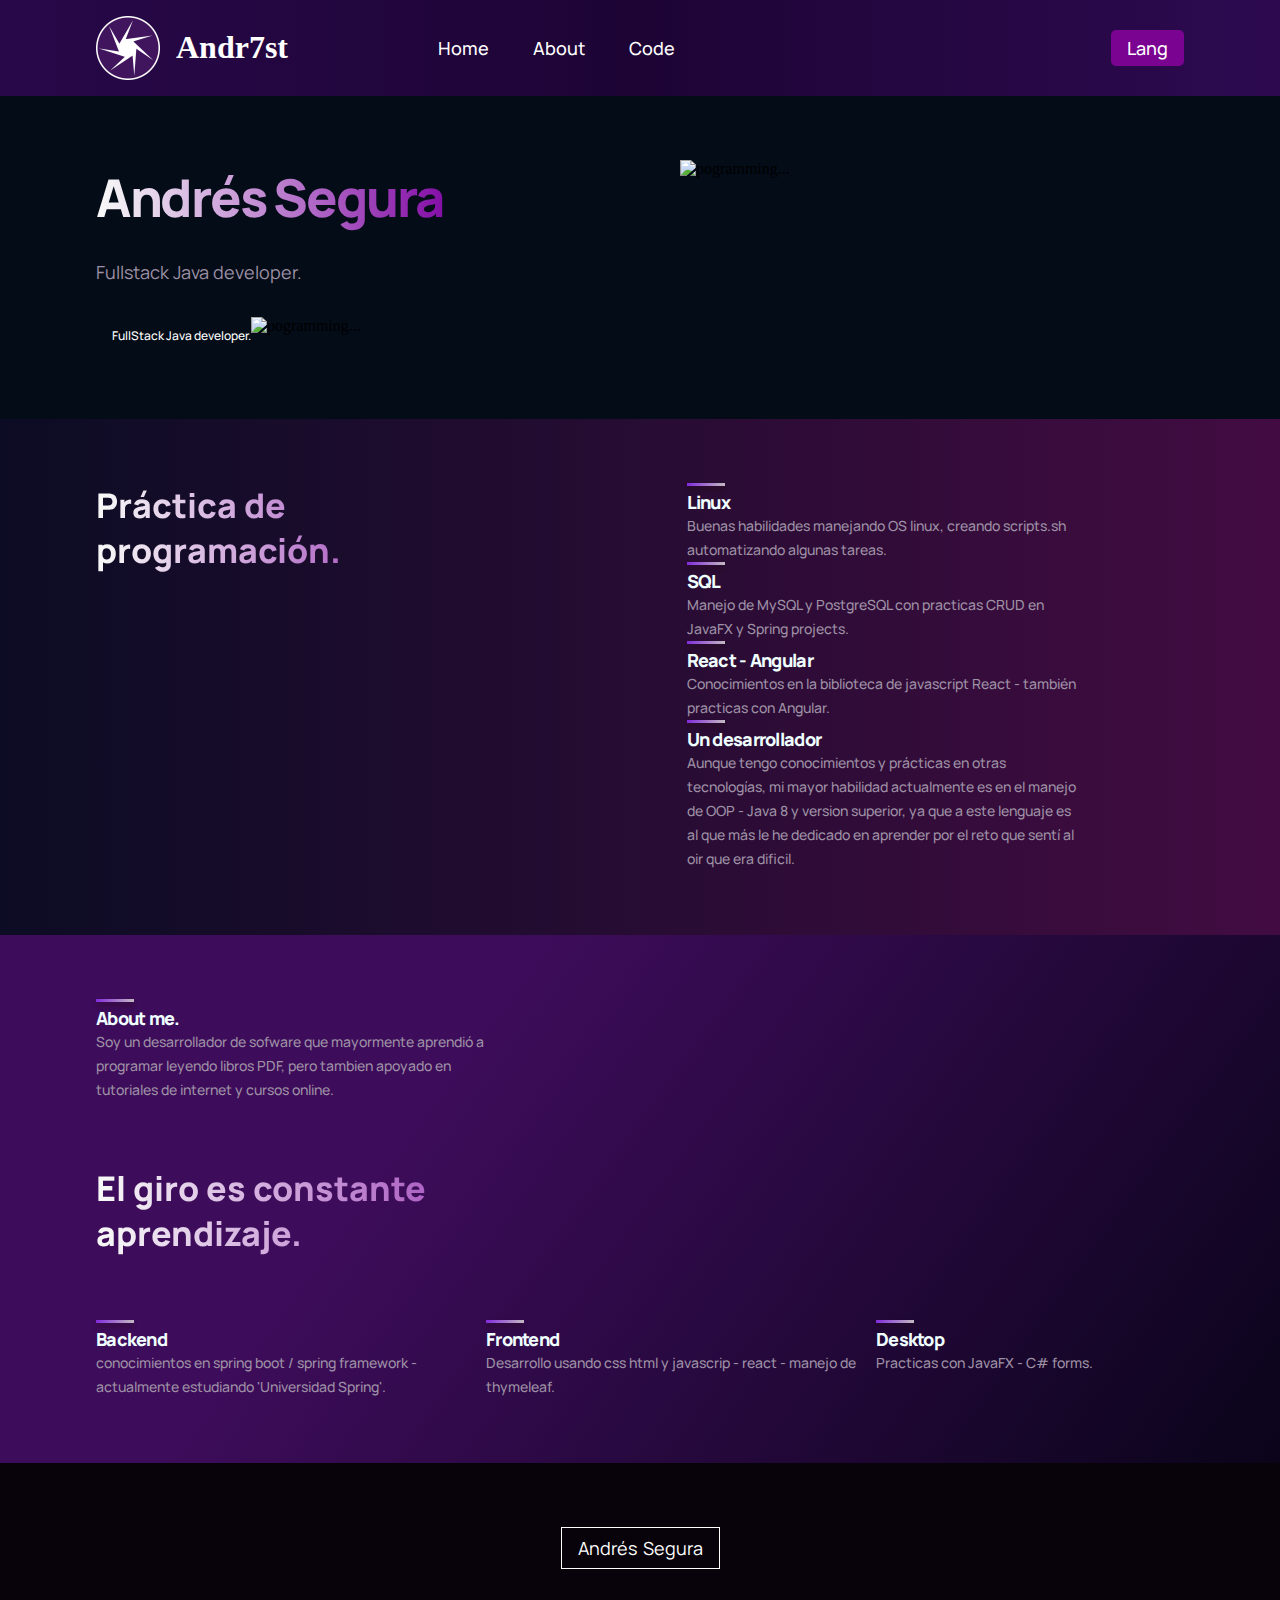
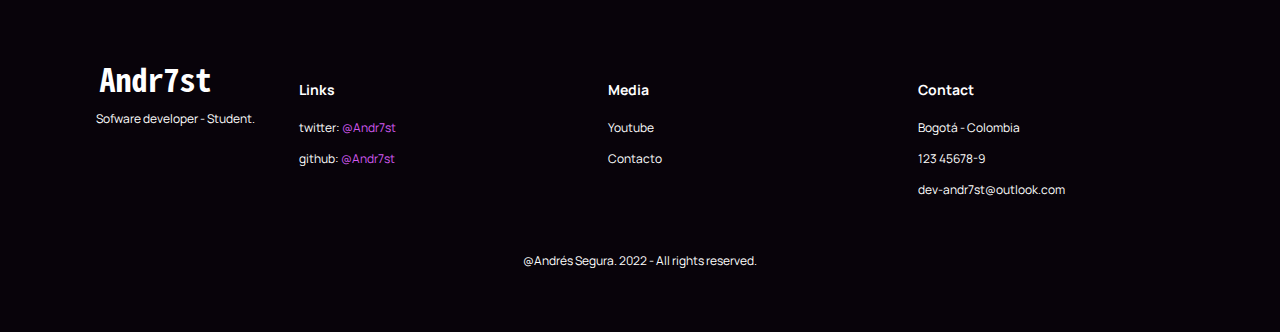
==== commit eb1fb665: "Updates" ====
--- a/index.html
+++ b/index.html
@@ -1 +1,4 @@
-<!DOCTYPE html><html lang="en"><head><meta charSet="utf-8"/><meta http-equiv="x-ua-compatible" content="ie=edge"/><meta name="viewport" content="width=device-width, initial-scale=1, shrink-to-fit=no"/><style data-href="/indice/styles.eb787c2a80a29dd89945.css" data-identity="gatsby-global-css">@import url(https://fonts.googleapis.com/css2?family=Manrope:wght@200;300;400;500;600;700;800&display=swap);.style-logo{display:flex;flex-direction:row;margin-right:8rem}.andr7st-name{color:#fff;margin-left:1rem;margin-top:.8rem}.style-logo img{height:48pt}.App-logo{height:40vmin;pointer-events:none}@-webkit-keyframes App-logo-spin{0%{-webkit-transform:rotate(0deg);transform:rotate(0deg)}to{-webkit-transform:rotate(1turn);transform:rotate(1turn)}}@keyframes App-logo-spin{0%{-webkit-transform:rotate(0deg);transform:rotate(0deg)}to{-webkit-transform:rotate(1turn);transform:rotate(1turn)}}@media (prefers-reduced-motion:no-preference){.App-logo{-webkit-animation:App-logo-spin 20s linear infinite;animation:App-logo-spin 20s linear infinite}}.gpt3__navbar{align-items:center;background:-o-linear-gradient(90deg,#280849 0,#1d0435 50%,#2d0a50 100%);background:linear-gradient(90deg,#280849,#1d0435 50%,#2d0a50);display:flex;filter:progid:DXImageTransform.Microsoft.gradient(startColorstr="#2D0A50",endColorstr="#280849",GradientType=0);justify-content:space-between;padding:1rem 6rem}.gpt3__navbar a{color:#fff;padding:12px 6px;text-decoration:none}.gpt3__navbar a:hover{background:rgba(71,3,88,.76)}.gpt3__navbar-links{align-items:center;display:flex;flex:1 1;justify-content:flex-start}.gpt3__navbar-links_container{display:flex;flex-direction:row}.gpt3__navbar-sign{align-items:center;display:flex;justify-content:flex-end}.gpt3__navbar-links_container p,.gpt3__navbar-menu_container p,.gpt3__navbar-sign p{color:#31bd07;cursor:pointer;font-family:var(--font-family);font-size:18px;font-weight:500;line-height:24px;margin:0 1rem;text-transform:capitalize}.gpt3__navbar-menu_container button,.gpt3__navbar-sign button{background:#7a0392;border:none;border-radius:5px;color:#fff;cursor:pointer;font-family:var(--font-family);font-size:18px;font-weight:500;line-height:20px;outline:none;padding:.5rem 1rem}.gpt3__navbar-menu{display:none;margin-left:1rem;position:relative}.gpt3__navbar-menu svg{cursor:pointer}.gpt3__navbar-menu_container{align-items:flex-end;background:#250333;border-radius:5px;box-shadow:0 0 5px rgba(0,0,0,.2);display:flex;flex-direction:column;justify-content:flex-end;margin-top:1rem;min-width:210px;padding:2rem;position:absolute;right:0;text-align:end;top:40px}.gpt3__navbar-menu_container p{margin:1rem 0}.gpt3__navbar-menu_container-links-sign{display:none}@media screen and (max-width:1050px){.gpt3__navbar-links_container{display:none}.gpt3__navbar-menu{display:flex}}@media screen and (max-width:700px){.gpt3__navbar{padding:1rem 4rem}}@media screen and (max-width:550px){.gpt3__navbar{padding:1rem 2rem}.gpt3__navbar-sign{display:none}.gpt3__navbar-menu_container{top:20px}.gpt3__navbar-menu_container-links-sign{display:block}}.gpt3__header{background:var(--color-bg);display:flex;flex-direction:row}.gpt3__header-content{align-items:flex-start;display:flex;flex:1 1;flex-direction:column;justify-content:center;margin-right:5rem}.gpt3__header-content h1{font-family:var(--font-family);font-size:52px;font-weight:800;letter-spacing:-.04em;line-height:75px}.gpt3__header-content p{color:var(--color-text);font-family:var(--font-family);font-size:18px;font-weight:400;line-height:26px;margin-top:1.5rem}.gpt3__header-content__input{display:flex;flex-direction:row;margin:2rem 0 1rem;width:100%}.gpt3__header-content__input input{background:var(--color-footer);border:2px solid var(--color-footer);border-bottom-left-radius:5px;border-top-left-radius:5px;flex:2 1;line-height:26px}.gpt3__header-content__input button,.gpt3__header-content__input input{color:#fff;font-family:var(--font-family);font-size:20px;font-weight:400;min-height:50px;outline:none;padding:0 1rem;width:100%}.gpt3__header-content__input button{background:#531068;border:2px solid #0b0431;border-bottom-right-radius:5px;border-top-right-radius:5px;cursor:pointer;flex:0.6 1;line-height:28px}.gpt3__header-content__people{align-items:center;display:flex;flex-direction:row;justify-content:flex-start;margin-top:2rem;width:100%}.gpt3__header-content__people img{height:38px;width:181.79px}.gpt3__header-content__people p{color:#fff;font-family:var(--font-family);font-size:12px;font-weight:500;line-height:38px;margin:0 0 0 1rem;text-align:center}.gpt3__header-image{align-items:center;display:flex;flex:1 1;justify-content:center}.gpt3__header-image img{height:100%;width:100%}@media screen and (max-width:1050px){.gpt3__header{flex-direction:column}.gpt3__header-content{margin:0 0 3rem}}@media screen and (max-width:650px){.gpt3__header-content h1{font-size:48px;line-height:60px}.gpt3__header-content p{font-size:16px;line-height:24px}.gpt3__header-content__people{flex-direction:column}.gpt3__header-content__people p{margin:0}.gpt3__header-content__input button,.gpt3__header-content__input input{font-size:16px;line-height:24px}}@media screen and (max-width:490px){.gpt3__header-content h1{font-size:36px;line-height:48px}.gpt3__header-content p{font-size:14px;line-height:24px}.gpt3__header-content__input button,.gpt3__header-content__input input{font-size:12px;line-height:16px}}.gpt3__footer{align-items:center;background:radial-gradient(circle at 99% 3%,#6e6969 0,#141214 82%);display:flex;flex-direction:column;justify-content:center}.gpt3__footer-heading{margin-bottom:3rem;text-align:center;width:100%}.gpt3__footer-heading h1{font-family:var(--font-family);font-size:64px;font-weight:800;line-height:75px}.gpt3__footer-btn{align-items:center;border:1px solid #fff;cursor:pointer;display:flex;justify-content:center;margin-bottom:10rem;padding:1rem;text-align:center}.gpt3__footer-btn p{color:#fff;font-family:var(--font-family);font-size:18px;line-height:8px;word-spacing:2px}.gpt3__footer-links{align-items:flex-start;display:flex;flex-direction:row;flex-wrap:wrap;justify-content:space-between;text-align:left;width:100%}.gpt3__footer-links_div{margin:1rem;width:250px}.gpt3__footer-links_div a{color:#b384c9}.gpt3__footer-links_div a:link{color:#d25af0}.gpt3__footer-links_div a:visited{color:#d68f8a}.gpt3__footer-links_div a:hover{color:#3bbe13}.gpt3__footer-links_div a:active{color:#e684e1}.gpt3__footer-links_logo{display:flex;flex-direction:column}.gpt3__footer-links_logo img{height:30px;margin-bottom:1rem;width:118px}.gpt3__footer-links_logo p{color:#fff;font-family:var(--font-family);font-size:12px;line-height:15px}.gpt3__footer-links_div{display:flex;flex-direction:column;justify-content:flex-start}.gpt3__footer-links_div h4{color:#fff;font-family:var(--font-family);font-size:14px;line-height:17px;margin-bottom:.9rem}.gpt3__footer-links_div p{color:#fff;cursor:pointer;font-family:var(--font-family);font-size:12px;line-height:15px;margin:.5rem 0}.gpt3__footer-copyright{margin-top:2rem;text-align:center;width:100%}.gpt3__footer-copyright p{color:#fff;font-family:var(--font-family);font-size:12px;line-height:15px}@media screen and (max-width:850px){.gpt3__footer-heading h1{font-size:44px;line-height:50px}}@media screen and (max-width:550px){.gpt3__footer-heading h1{font-size:34px;line-height:42px}.gpt3__footer-links div{margin:1rem 0}.gpt3__footer-btn p{font-size:14px;line-height:20px}}@media screen and (max-width:400px){.gpt3__footer-heading h1{font-size:27px;line-height:38px}}.gpt3__feature-container__feaures{align-items:flex-start;display:flex;flex-direction:row;justify-self:space-between;margin:1rem;width:100%}.gpt3__feature-container__feature-title{flex:1 1;margin-right:2rem;max-width:180px}.gpt3__feature-container__feature-title h1{color:azure;font-family:var(--font-family);font-size:18px;font-weight:800;letter-spacing:-.04em;line-height:24px}.gpt3__feature-container__feature-title div{background:var(--gradient-bar);box-shadow:0 4px 4px rgba(37,13,13,.4);height:3px;margin-bottom:.25rem;width:38px}.gpt3__feature-container-text{display:flex;flex:2 1;max-width:390px}.gpt3__feature-container-text p{color:var(--color-text);font-family:var(--font-family);font-size:14px;font-weight:500;line-height:24px}@media screen and (max-width:550px){.gpt3__feature-container__feature-title h1{font-size:14px;line-height:22px}.gpt3__feature-container__feature-title p{font-size:14px;line-height:20px}.gpt3__feature-container__feaure{margin:1rem 0}}.gpt3__whatgpt3{background:var(--color-footer);background:-o-linear-gradient(126deg,#3d0c5a 33%,#0a041a 100%);background:linear-gradient(126deg,#3d0c5a 33%,#0a041a);display:flex;filter:progid:DXImageTransform.Microsoft.gradient(startColorstr="#0A041A",endColorstr="#3D0C5A",GradientType=0);flex-direction:column;padding:2rem}.gpt3__whatgpt3-feature{display:flex}.gpt3__whatgpt3-feature .gpt3__features-container__feature{margin:0}.gpt3__whatgpt3-feature .gpt3__features-container_feature-text{max-width:700px}.gpt3__whatgpt3-heading{align-items:center;display:flex;flex-direction:row;justify-content:space-between;margin:4rem 0 2rem}.gpt3__whatgpt3-heading h1{font-family:var(--font-family);font-size:34px;font-weight:800;line-height:45px;max-width:510px}.gpt3__whatgpt3-heading p{color:var(--color-subtext);cursor:pointer;font-family:var(--font-family);font-size:16px;font-weight:500;line-height:30px}.gpt3__whatgpt3-container{display:flex;flex-direction:row;flex-wrap:wrap;margin-top:2rem}.gpt3__whatgpt3-container .gpt3__features-container__feature{display:unset;flex:1 1;flex-direction:column;margin:1rem;min-width:210px}.gpt3__whatgpt3-container .gpt3__features-container_feature-text{margin-top:.5rem}@media screen and (max-width:850px){.gpt3__whatgpt3-heading{align-items:flex-start;flex-direction:column;margin-bottom:0}.gpt3__whatgpt3-heading p{margin-top:1rem}}@media screen and (max-width:650px){.gpt3__whatgpt3-feature .gpt3__features-container__feature{flex-direction:column}.gpt3__whatgpt3-feature .gpt3__features-container_feature-text{margin-top:.5rem}.gpt3__whatgpt3-heading h1{font-size:28px;line-height:40px}}@media screen and (max-width:350px){.gpt3__whatgpt3-container .gpt3__features-container__feature{margin:1rem 0;min-width:100%}}:root{--font-family:"Manrope",sans-serif;--gradient-text:linear-gradient(89.97deg,#f7f7f7 1.84%,#8109a5 102.67%);--gradient-bar:linear-gradient(103.22deg,#7715df -13.86%,#c4bac1 99.55%);--color-bg:#040c18;--color-footer:#031b34;--color-blog:#042c54;--color-text:#9e91a5;--color-subtext:#5476e9}*{box-sizing:border-box;margin:0;padding:0;scroll-behavior:smooth}a{color:unset;text-decoration:none}.gradient__bg{background:radial-gradient(circle at 77% 86%,#160950 10%,#50096e 52%,rgba(18,0,56,.93) 83%)}.gradient__text{-webkit-background-clop:text;-webkit-text-fill-color:transparent;background:var(--gradient-text);-webkit-background-clip:text;background-clip:text}.section__margin,.section__padding{padding:4rem 6rem}.scale-up-center{-webkit-animation:scale-up-center .4s cubic-bezier(.39,.575,.565,1) both;animation:scale-up-center .4s cubic-bezier(.39,.575,.565,1) both}@-webkit-keyframes scale-up-center{0%{-webkit-transform:scale(.5);transform:scale(.5)}to{-webkit-transform:scale(1);transform:scale(1)}}@keyframes scale-up-center{0%{-webkit-transform:scale(.5);transform:scale(.5)}to{-webkit-transform:scale(1);transform:scale(1)}}@media screen and (max-width:700px){.section__margin,.section__padding{padding:4rem}}@media screen and (max-width:550px){.section__margin,.section__padding{padding:4rem 2rem}}.bounce-in-top{-webkit-animation:bounce-in-top 1.1s both;animation:bounce-in-top 1.1s both}@-webkit-keyframes bounce-in-top{0%{-webkit-animation-timing-function:ease-in;animation-timing-function:ease-in;opacity:0;-webkit-transform:translateY(-500px);transform:translateY(-500px)}38%{-webkit-animation-timing-function:ease-out;animation-timing-function:ease-out;opacity:1;-webkit-transform:translateY(0);transform:translateY(0)}55%{-webkit-animation-timing-function:ease-in;animation-timing-function:ease-in;-webkit-transform:translateY(-65px);transform:translateY(-65px)}72%{-webkit-animation-timing-function:ease-out;animation-timing-function:ease-out;-webkit-transform:translateY(0);transform:translateY(0)}81%{-webkit-animation-timing-function:ease-in;animation-timing-function:ease-in;-webkit-transform:translateY(-28px);transform:translateY(-28px)}90%{-webkit-animation-timing-function:ease-out;animation-timing-function:ease-out;-webkit-transform:translateY(0);transform:translateY(0)}95%{-webkit-animation-timing-function:ease-in;animation-timing-function:ease-in;-webkit-transform:translateY(-8px);transform:translateY(-8px)}to{-webkit-animation-timing-function:ease-out;animation-timing-function:ease-out;-webkit-transform:translateY(0);transform:translateY(0)}}@keyframes bounce-in-top{0%{-webkit-animation-timing-function:ease-in;animation-timing-function:ease-in;opacity:0;-webkit-transform:translateY(-500px);transform:translateY(-500px)}38%{-webkit-animation-timing-function:ease-out;animation-timing-function:ease-out;opacity:1;-webkit-transform:translateY(0);transform:translateY(0)}55%{-webkit-animation-timing-function:ease-in;animation-timing-function:ease-in;-webkit-transform:translateY(-65px);transform:translateY(-65px)}72%{-webkit-animation-timing-function:ease-out;animation-timing-function:ease-out;-webkit-transform:translateY(0);transform:translateY(0)}81%{-webkit-animation-timing-function:ease-in;animation-timing-function:ease-in;-webkit-transform:translateY(-28px);transform:translateY(-28px)}90%{-webkit-animation-timing-function:ease-out;animation-timing-function:ease-out;-webkit-transform:translateY(0);transform:translateY(0)}95%{-webkit-animation-timing-function:ease-in;animation-timing-function:ease-in;-webkit-transform:translateY(-8px);transform:translateY(-8px)}to{-webkit-animation-timing-function:ease-out;animation-timing-function:ease-out;-webkit-transform:translateY(0);transform:translateY(0)}}</style><meta name="generator" content="Gatsby 4.3.0"/><title data-react-helmet="true">Andr7st | index | Andrés Segura</title><meta data-react-helmet="true" name="description" content="Inserte aqui descripcion del sitio"/><link rel="icon" href="/indice/favicon-32x32.png?v=bee8eb90bda98c5e1e5a5c4c0a170535" type="image/png"/><link rel="manifest" href="/indice/manifest.webmanifest" crossorigin="anonymous"/><meta name="theme-color" content="#a2466c"/><link rel="apple-touch-icon" sizes="48x48" href="/indice/icons/icon-48x48.png?v=bee8eb90bda98c5e1e5a5c4c0a170535"/><link rel="apple-touch-icon" sizes="72x72" href="/indice/icons/icon-72x72.png?v=bee8eb90bda98c5e1e5a5c4c0a170535"/><link rel="apple-touch-icon" sizes="96x96" href="/indice/icons/icon-96x96.png?v=bee8eb90bda98c5e1e5a5c4c0a170535"/><link rel="apple-touch-icon" sizes="144x144" href="/indice/icons/icon-144x144.png?v=bee8eb90bda98c5e1e5a5c4c0a170535"/><link rel="apple-touch-icon" sizes="192x192" href="/indice/icons/icon-192x192.png?v=bee8eb90bda98c5e1e5a5c4c0a170535"/><link rel="apple-touch-icon" sizes="256x256" href="/indice/icons/icon-256x256.png?v=bee8eb90bda98c5e1e5a5c4c0a170535"/><link rel="apple-touch-icon" sizes="384x384" href="/indice/icons/icon-384x384.png?v=bee8eb90bda98c5e1e5a5c4c0a170535"/><link rel="apple-touch-icon" sizes="512x512" href="/indice/icons/icon-512x512.png?v=bee8eb90bda98c5e1e5a5c4c0a170535"/><link as="script" rel="preload" href="/indice/webpack-runtime-fa16ff74a2be9504eb37.js"/><link as="script" rel="preload" href="/indice/framework-6a01f569bfd5e4536ba8.js"/><link as="script" rel="preload" href="/indice/app-750783b5438d108d82da.js"/><link as="script" rel="preload" href="/indice/78e521c3-6e2b46743afc1bc9b0cd.js"/><link as="script" rel="preload" href="/indice/component---src-pages-index-js-c221c77939abd7540d93.js"/><link as="fetch" rel="preload" href="/indice/page-data/index/page-data.json" crossorigin="anonymous"/><link as="fetch" rel="preload" href="/indice/page-data/sq/d/2468095761.json" crossorigin="anonymous"/><link as="fetch" rel="preload" href="/indice/page-data/app-data.json" crossorigin="anonymous"/></head><body><div id="___gatsby"><div style="outline:none" tabindex="-1" id="gatsby-focus-wrapper"><div><div class="gpt3__navbar"><div class="gpt3__navbar-links"><div class="style-logo"> <img src="[data-uri]" class="App-logo" alt="logo Andr7st"/><h1 class="andr7st-name">Andr7st</h1></div><div class="gpt3__navbar-links_container"><p><a href="#home">home</a></p><p><a href="#aboutMe">about</a></p><p><a href="#practices">code</a></p></div></div><div class="gpt3__navbar-sign"><button type="button">Lang</button></div><div class="gpt3__navbar-menu"><svg stroke="currentColor" fill="currentColor" stroke-width="0" viewBox="0 0 24 24" color="#fff" style="color:#fff" height="27" width="27" xmlns="http://www.w3.org/2000/svg"><g><path fill="none" d="M0 0h24v24H0z"></path><path d="M3 4h18v2H3V4zm6 7h12v2H9v-2zm-6 7h18v2H3v-2z"></path></g></svg></div></div><div class="gpt3__header section__padding" id="home"><div class="gpt3__header-content"><h1 class="gradient__text">Andrés Segura</h1><p>Fullstack Java developer.</p><div class="gpt3__header-content__people"><p>FullStack Java developer.</p><img src="/indice/static/langs-5b36401a1c431d1c9e4dc62792458422.svg" alt="pogramming..."/></div></div><div class="gpt3__header-image"><img src="/indice/static/ai-aa60586ba1ba53762d945b0830a421d4.png" alt="pogramming..."/></div></div><div class="gpt3__whatgpt3 section__margin" id="aboutMe"><div class="gpt3__whatgpt3-feature"><div class="gpt3__feature-container__feaure"><div class="gpt3__feature-container__feature-title"><div></div><h1> <!-- -->About me.<!-- --> </h1></div><div class="gpt3__feature-container-text"><p> <!-- -->Soy un desarrollador de sofware que mayormente aprendió a programar leyendo libros PDF, pero tambien apoyado en tutoriales de internet y cursos online.<!-- --> </p></div></div></div><div class="gpt3__whatgpt3-heading"><h1 class="gradient__text">El giro es constante aprendizaje.</h1></div><div class="gpt3__whatgpt3-container"><div class="gpt3__feature-container__feaure"><div class="gpt3__feature-container__feature-title"><div></div><h1> <!-- -->Backend<!-- --> </h1></div><div class="gpt3__feature-container-text"><p> <!-- -->conocimientos en spring boot / spring framework - actualmente estudiando &#x27;Universidad Spring&#x27;.<!-- --> </p></div></div><div class="gpt3__feature-container__feaure"><div class="gpt3__feature-container__feature-title"><div></div><h1> <!-- -->Frontend<!-- --> </h1></div><div class="gpt3__feature-container-text"><p> <!-- -->Desarrollo usando css html y javascrip - react - manejo de thymeleaf.<!-- --> </p></div></div><div class="gpt3__feature-container__feaure"><div class="gpt3__feature-container__feature-title"><div></div><h1> <!-- -->Desktop<!-- --> </h1></div><div class="gpt3__feature-container-text"><p> <!-- -->Practicas con JavaFX - C# forms.<!-- --> </p></div></div></div></div><div class="gpt3__footer section__padding"><div class="gpt3__footer-links"><div class="gpt3__footer-links_logo"><img src="[data-uri]" alt="gpt3_logo"/><p>Sofware developer - Student.</p></div><div class="gpt3__footer-links_div"><h4>Links</h4><p>twitter: <a href="https://twitter.com/Andr7st" rel="noreferrer" target="_blank">@Andr7st</a> </p><p>github:  <a href="https://github.com/Andr7st/index" rel="noreferrer" target="_blank">@Andr7st</a> </p></div><div class="gpt3__footer-links_div"><h4>Media</h4><p>Youtube</p><p>Contacto</p></div><div class="gpt3__footer-links_div"><h4>Contact</h4><p>Bogotá - Colombia</p><p>123 45678-9</p><p>dev-andr7st@outlook.com</p></div></div><div class="gpt3__footer-copyright"><p>@Andrés Segura. 2022 - All rights reserved.</p></div></div></div></div><div id="gatsby-announcer" style="position:absolute;top:0;width:1px;height:1px;padding:0;overflow:hidden;clip:rect(0, 0, 0, 0);white-space:nowrap;border:0" aria-live="assertive" aria-atomic="true"></div></div><script id="gatsby-script-loader">/*<![CDATA[*/window.pagePath="/";/*]]>*/</script><script id="gatsby-chunk-mapping">/*<![CDATA[*/window.___chunkMapping={"polyfill":["/polyfill-c9ca0462efb8ab6aa30b.js"],"app":["/app-750783b5438d108d82da.js"],"component---src-pages-index-js":["/component---src-pages-index-js-c221c77939abd7540d93.js"]};/*]]>*/</script><script src="/indice/polyfill-c9ca0462efb8ab6aa30b.js" nomodule=""></script><script src="/indice/component---src-pages-index-js-c221c77939abd7540d93.js" async=""></script><script src="/indice/78e521c3-6e2b46743afc1bc9b0cd.js" async=""></script><script src="/indice/app-750783b5438d108d82da.js" async=""></script><script src="/indice/framework-6a01f569bfd5e4536ba8.js" async=""></script><script src="/indice/webpack-runtime-fa16ff74a2be9504eb37.js" async=""></script></body></html>+<!DOCTYPE html><html><head><meta charSet="utf-8"/><meta http-equiv="x-ua-compatible" content="ie=edge"/><meta name="viewport" content="width=device-width, initial-scale=1, shrink-to-fit=no"/><style data-href="/indice/styles.079f622e42a4fac84cb2.css" data-identity="gatsby-global-css">@import url(https://fonts.googleapis.com/css2?family=Manrope:wght@200;300;400;500;600;700;800&display=swap);.style-logo{display:flex;flex-direction:row;margin-right:8rem}.andr7st-name{color:#fff;margin-left:1rem;margin-top:.8rem}.style-logo img{height:48pt}.App-logo{height:40vmin;pointer-events:none}@-webkit-keyframes App-logo-spin{0%{-webkit-transform:rotate(0deg);transform:rotate(0deg)}to{-webkit-transform:rotate(1turn);transform:rotate(1turn)}}@keyframes App-logo-spin{0%{-webkit-transform:rotate(0deg);transform:rotate(0deg)}to{-webkit-transform:rotate(1turn);transform:rotate(1turn)}}@media (prefers-reduced-motion:no-preference){.App-logo{-webkit-animation:App-logo-spin 20s linear infinite;animation:App-logo-spin 20s linear infinite}}.gpt3__navbar{align-items:center;background:-o-linear-gradient(90deg,#280849 0,#1d0435 50%,#2d0a50 100%);background:linear-gradient(90deg,#280849,#1d0435 50%,#2d0a50);display:flex;filter:progid:DXImageTransform.Microsoft.gradient(startColorstr="#2D0A50",endColorstr="#280849",GradientType=0);justify-content:space-between;padding:1rem 6rem}.gpt3__navbar a{color:#fff;padding:12px 6px;text-decoration:none}.gpt3__navbar a:hover{background:rgba(71,3,88,.76)}.gpt3__navbar-links{align-items:center;display:flex;flex:1 1;justify-content:flex-start}.gpt3__navbar-links_container{display:flex;flex-direction:row}.gpt3__navbar-sign{align-items:center;display:flex;justify-content:flex-end}.gpt3__navbar-links_container p,.gpt3__navbar-menu_container p,.gpt3__navbar-sign p{color:#31bd07;cursor:pointer;font-family:var(--font-family);font-size:18px;font-weight:500;line-height:24px;margin:0 1rem;text-transform:capitalize}.gpt3__navbar-menu_container button,.gpt3__navbar-sign button{background:#7a0392;border:none;border-radius:5px;color:#fff;cursor:pointer;font-family:var(--font-family);font-size:18px;font-weight:500;line-height:20px;outline:none;padding:.5rem 1rem}.gpt3__navbar-menu{display:none;margin-left:1rem;position:relative}.gpt3__navbar-menu svg{cursor:pointer}.gpt3__navbar-menu_container{align-items:flex-end;background:#250333;border-radius:5px;box-shadow:0 0 5px rgba(0,0,0,.2);display:flex;flex-direction:column;justify-content:flex-end;margin-top:1rem;min-width:210px;padding:2rem;position:absolute;right:0;text-align:end;top:40px}.gpt3__navbar-menu_container p{margin:1rem 0}.gpt3__navbar-menu_container-links-sign{display:none}@media screen and (max-width:1050px){.gpt3__navbar-links_container{display:none}.gpt3__navbar-menu{display:flex}}@media screen and (max-width:700px){.gpt3__navbar{padding:1rem 4rem}}@media screen and (max-width:550px){.gpt3__navbar{padding:1rem 2rem}.gpt3__navbar-sign{display:none}.gpt3__navbar-menu_container{top:20px}.gpt3__navbar-menu_container-links-sign{display:block}}.gpt3__header{background:var(--color-bg);display:flex;flex-direction:row}.gpt3__header-content{align-items:flex-start;display:flex;flex:1 1;flex-direction:column;justify-content:center;margin-right:5rem}.gpt3__header-content h1{font-family:var(--font-family);font-size:52px;font-weight:800;letter-spacing:-.04em;line-height:75px}.gpt3__header-content p{color:var(--color-text);font-family:var(--font-family);font-size:18px;font-weight:400;line-height:26px;margin-top:1.5rem}.gpt3__header-content__input{display:flex;flex-direction:row;margin:2rem 0 1rem;width:100%}.gpt3__header-content__input input{background:var(--color-footer);border:2px solid var(--color-footer);border-bottom-left-radius:5px;border-top-left-radius:5px;flex:2 1;line-height:26px}.gpt3__header-content__input button,.gpt3__header-content__input input{color:#fff;font-family:var(--font-family);font-size:20px;font-weight:400;min-height:50px;outline:none;padding:0 1rem;width:100%}.gpt3__header-content__input button{background:#531068;border:2px solid #0b0431;border-bottom-right-radius:5px;border-top-right-radius:5px;cursor:pointer;flex:0.6 1;line-height:28px}.gpt3__header-content__people{align-items:center;display:flex;flex-direction:row;justify-content:flex-start;margin-top:2rem;width:100%}.gpt3__header-content__people img{height:38px;width:181.79px}.gpt3__header-content__people p{color:#fff;font-family:var(--font-family);font-size:12px;font-weight:500;line-height:38px;margin:0 0 0 1rem;text-align:center}.gpt3__header-image{align-items:center;display:flex;flex:1 1;justify-content:center}.gpt3__header-image img{height:100%;width:100%}@media screen and (max-width:1050px){.gpt3__header{flex-direction:column}.gpt3__header-content{margin:0 0 3rem}}@media screen and (max-width:650px){.gpt3__header-content h1{font-size:48px;line-height:60px}.gpt3__header-content p{font-size:16px;line-height:24px}.gpt3__header-content__people{flex-direction:column}.gpt3__header-content__people p{margin:0}.gpt3__header-content__input button,.gpt3__header-content__input input{font-size:16px;line-height:24px}}@media screen and (max-width:490px){.gpt3__header-content h1{font-size:36px;line-height:48px}.gpt3__header-content p{font-size:14px;line-height:24px}.gpt3__header-content__input button,.gpt3__header-content__input input{font-size:12px;line-height:16px}}.gpt3__features{background:-o-linear-gradient(90deg,#0c0c24 0,#420c42 100%);background:linear-gradient(90deg,#0c0c24,#420c42);display:flex;filter:progid:DXImageTransform.Microsoft.gradient(startColorstr="#420C42",endColorstr="#0C0C24",GradientType=0);flex-direction:row;justify-content:space-between;width:100%}.gpt3__features-heading{align-items:flex-start;display:flex;flex:1 1;flex-direction:column;justify-content:flex-start;margin-right:5rem;text-align:left}.gpt3__features-heading h1{font-family:var(--font-family);font-size:34px;font-weight:800;line-height:45px}.gpt3__features-heading p{color:var(--color-subtext);font-family:var(--font-family);font-size:16px;font-weight:500;line-height:30px;margin-top:2rem}.gpt3__features-container{align-items:center;display:flex;flex:1.5 1;flex-direction:column;justify-content:flex-start}@media screen and (max-width:990px){.gpt3__features{flex-direction:column}.gpt3__features-heading{margin:0 0 2rem}}@media screen and (max-width:550px){.gpt3__features-heading h1{font-size:28px;line-height:38px}}.gpt3__feature-container__feaures{align-items:flex-start;display:flex;flex-direction:row;justify-self:space-between;margin:1rem;width:100%}.gpt3__feature-container__feature-title{flex:1 1;margin-right:2rem;max-width:180px}.gpt3__feature-container__feature-title h1{color:azure;font-family:var(--font-family);font-size:18px;font-weight:800;letter-spacing:-.04em;line-height:24px}.gpt3__feature-container__feature-title div{background:var(--gradient-bar);box-shadow:0 4px 4px rgba(37,13,13,.4);height:3px;margin-bottom:.25rem;width:38px}.gpt3__feature-container-text{display:flex;flex:2 1;max-width:390px}.gpt3__feature-container-text p{color:var(--color-text);font-family:var(--font-family);font-size:14px;font-weight:500;line-height:24px}@media screen and (max-width:550px){.gpt3__feature-container__feature-title h1{font-size:14px;line-height:22px}.gpt3__feature-container__feature-title p{font-size:14px;line-height:20px}.gpt3__feature-container__feaure{margin:1rem 0}}.gpt3__whatgpt3{background:var(--color-footer);background:-o-linear-gradient(126deg,#3d0c5a 33%,#0a041a 100%);background:linear-gradient(126deg,#3d0c5a 33%,#0a041a);display:flex;filter:progid:DXImageTransform.Microsoft.gradient(startColorstr="#0A041A",endColorstr="#3D0C5A",GradientType=0);flex-direction:column;padding:2rem}.gpt3__whatgpt3-feature{display:flex}.gpt3__whatgpt3-feature .gpt3__features-container__feature{margin:0}.gpt3__whatgpt3-feature .gpt3__features-container_feature-text{max-width:700px}.gpt3__whatgpt3-heading{align-items:center;display:flex;flex-direction:row;justify-content:space-between;margin:4rem 0 2rem}.gpt3__whatgpt3-heading h1{font-family:var(--font-family);font-size:34px;font-weight:800;line-height:45px;max-width:510px}.gpt3__whatgpt3-heading p{color:var(--color-subtext);cursor:pointer;font-family:var(--font-family);font-size:16px;font-weight:500;line-height:30px}.gpt3__whatgpt3-container{display:flex;flex-direction:row;flex-wrap:wrap;margin-top:2rem}.gpt3__whatgpt3-container .gpt3__features-container__feature{display:unset;flex:1 1;flex-direction:column;margin:1rem;min-width:210px}.gpt3__whatgpt3-container .gpt3__features-container_feature-text{margin-top:.5rem}@media screen and (max-width:850px){.gpt3__whatgpt3-heading{align-items:flex-start;flex-direction:column;margin-bottom:0}.gpt3__whatgpt3-heading p{margin-top:1rem}}@media screen and (max-width:650px){.gpt3__whatgpt3-feature .gpt3__features-container__feature{flex-direction:column}.gpt3__whatgpt3-feature .gpt3__features-container_feature-text{margin-top:.5rem}.gpt3__whatgpt3-heading h1{font-size:28px;line-height:40px}}@media screen and (max-width:350px){.gpt3__whatgpt3-container .gpt3__features-container__feature{margin:1rem 0;min-width:100%}}.gpt3__footer{align-items:center;background:#08030a;display:flex;flex-direction:column;justify-content:center}.gpt3__footer-heading{margin-bottom:3rem;text-align:center;width:100%}.gpt3__footer-heading h1{font-family:var(--font-family);font-size:64px;font-weight:800;line-height:75px}.gpt3__footer-btn{align-items:center;border:1px solid #fff;cursor:pointer;display:flex;justify-content:center;margin-bottom:6rem;padding:1rem;text-align:center}.gpt3__footer-btn p{color:#fff;font-family:var(--font-family);font-size:18px;line-height:8px;word-spacing:2px}.gpt3__footer-links{align-items:flex-start;display:flex;flex-direction:row;flex-wrap:wrap;justify-content:space-between;text-align:left;width:100%}.gpt3__footer-links_div{margin:1rem;width:250px}.gpt3__footer-links_div a{color:#b384c9}.gpt3__footer-links_div a:link{color:#d25af0}.gpt3__footer-links_div a:visited{color:#beb1ca}.gpt3__footer-links_div a:hover{color:#9600aa}.gpt3__footer-links_div a:active{color:#e684e1}.gpt3__footer-links_logo{display:flex;flex-direction:column}.gpt3__footer-links_logo img{height:30px;margin-bottom:1rem;width:118px}.gpt3__footer-links_logo p{color:#fff;font-family:var(--font-family);font-size:12px;line-height:15px}.gpt3__footer-links_div{display:flex;flex-direction:column;justify-content:flex-start}.gpt3__footer-links_div h4{color:#fff;font-family:var(--font-family);font-size:14px;line-height:17px;margin-bottom:.9rem}.gpt3__footer-links_div p{color:#fff;cursor:pointer;font-family:var(--font-family);font-size:12px;line-height:15px;margin:.5rem 0}.gpt3__footer-copyright{margin-top:2rem;text-align:center;width:100%}.gpt3__footer-copyright p{color:#fff;font-family:var(--font-family);font-size:12px;line-height:15px}@media screen and (max-width:850px){.gpt3__footer-heading h1{font-size:44px;line-height:50px}}@media screen and (max-width:550px){.gpt3__footer-heading h1{font-size:34px;line-height:42px}.gpt3__footer-links div{margin:1rem 0}.gpt3__footer-btn p{font-size:14px;line-height:20px}}@media screen and (max-width:400px){.gpt3__footer-heading h1{font-size:27px;line-height:38px}}:root{--font-family:"Manrope",sans-serif;--gradient-text:linear-gradient(89.97deg,#f7f7f7 1.84%,#8109a5 102.67%);--gradient-bar:linear-gradient(103.22deg,#7715df -13.86%,#c4bac1 99.55%);--color-bg:#040c18;--color-footer:#031b34;--color-blog:#042c54;--color-text:#9e91a5;--color-subtext:#5476e9}*{box-sizing:border-box;margin:0;padding:0;scroll-behavior:smooth}a{color:unset;text-decoration:none}.gradient__bg{background:radial-gradient(circle at 77% 86%,#160950 10%,#50096e 52%,rgba(18,0,56,.93) 83%)}.gradient__text{-webkit-background-clop:text;-webkit-text-fill-color:transparent;background:var(--gradient-text);-webkit-background-clip:text;background-clip:text}.section__margin,.section__padding{padding:4rem 6rem}.scale-up-center{-webkit-animation:scale-up-center .4s cubic-bezier(.39,.575,.565,1) both;animation:scale-up-center .4s cubic-bezier(.39,.575,.565,1) both}@-webkit-keyframes scale-up-center{0%{-webkit-transform:scale(.5);transform:scale(.5)}to{-webkit-transform:scale(1);transform:scale(1)}}@keyframes scale-up-center{0%{-webkit-transform:scale(.5);transform:scale(.5)}to{-webkit-transform:scale(1);transform:scale(1)}}@media screen and (max-width:700px){.section__margin,.section__padding{padding:4rem}}@media screen and (max-width:550px){.section__margin,.section__padding{padding:4rem 2rem}}.bounce-in-top{-webkit-animation:bounce-in-top 1.1s both;animation:bounce-in-top 1.1s both}@-webkit-keyframes bounce-in-top{0%{-webkit-animation-timing-function:ease-in;animation-timing-function:ease-in;opacity:0;-webkit-transform:translateY(-500px);transform:translateY(-500px)}38%{-webkit-animation-timing-function:ease-out;animation-timing-function:ease-out;opacity:1;-webkit-transform:translateY(0);transform:translateY(0)}55%{-webkit-animation-timing-function:ease-in;animation-timing-function:ease-in;-webkit-transform:translateY(-65px);transform:translateY(-65px)}72%{-webkit-animation-timing-function:ease-out;animation-timing-function:ease-out;-webkit-transform:translateY(0);transform:translateY(0)}81%{-webkit-animation-timing-function:ease-in;animation-timing-function:ease-in;-webkit-transform:translateY(-28px);transform:translateY(-28px)}90%{-webkit-animation-timing-function:ease-out;animation-timing-function:ease-out;-webkit-transform:translateY(0);transform:translateY(0)}95%{-webkit-animation-timing-function:ease-in;animation-timing-function:ease-in;-webkit-transform:translateY(-8px);transform:translateY(-8px)}to{-webkit-animation-timing-function:ease-out;animation-timing-function:ease-out;-webkit-transform:translateY(0);transform:translateY(0)}}@keyframes bounce-in-top{0%{-webkit-animation-timing-function:ease-in;animation-timing-function:ease-in;opacity:0;-webkit-transform:translateY(-500px);transform:translateY(-500px)}38%{-webkit-animation-timing-function:ease-out;animation-timing-function:ease-out;opacity:1;-webkit-transform:translateY(0);transform:translateY(0)}55%{-webkit-animation-timing-function:ease-in;animation-timing-function:ease-in;-webkit-transform:translateY(-65px);transform:translateY(-65px)}72%{-webkit-animation-timing-function:ease-out;animation-timing-function:ease-out;-webkit-transform:translateY(0);transform:translateY(0)}81%{-webkit-animation-timing-function:ease-in;animation-timing-function:ease-in;-webkit-transform:translateY(-28px);transform:translateY(-28px)}90%{-webkit-animation-timing-function:ease-out;animation-timing-function:ease-out;-webkit-transform:translateY(0);transform:translateY(0)}95%{-webkit-animation-timing-function:ease-in;animation-timing-function:ease-in;-webkit-transform:translateY(-8px);transform:translateY(-8px)}to{-webkit-animation-timing-function:ease-out;animation-timing-function:ease-out;-webkit-transform:translateY(0);transform:translateY(0)}}</style><meta name="generator" content="Gatsby 4.3.0"/><title data-react-helmet="true">a-title · Developer</title><meta data-react-helmet="true" name="description" content="description"/><meta data-react-helmet="true" name="image" content="https://www.andr7st.comhttps://raw.githubusercontent.com/Andr7st/index/main/docs/favicon/apple-touch-icon-144x144.png"/><meta data-react-helmet="true" property="og:url" content="https://www.andr7st.com/indice/"/><meta data-react-helmet="true" property="og:title" content="a-title"/><meta data-react-helmet="true" property="og:description" content="description"/><meta data-react-helmet="true" property="og:image" content="https://www.andr7st.comhttps://raw.githubusercontent.com/Andr7st/index/main/docs/favicon/apple-touch-icon-144x144.png"/><meta data-react-helmet="true" name="twitter:card" content="summary_large_image"/><meta data-react-helmet="true" name="twitter:creator" content="@Andr7st"/><meta data-react-helmet="true" name="twitter:title" content="a-title"/><meta data-react-helmet="true" name="twitter:description" content="description"/><meta data-react-helmet="true" name="twitter:image" content="https://www.andr7st.comhttps://raw.githubusercontent.com/Andr7st/index/main/docs/favicon/apple-touch-icon-144x144.png"/><link rel="icon" href="/indice/favicon-32x32.png?v=bee8eb90bda98c5e1e5a5c4c0a170535" type="image/png"/><link rel="manifest" href="/indice/manifest.webmanifest" crossorigin="anonymous"/><meta name="theme-color" content="#6e27b6"/><link rel="apple-touch-icon" sizes="48x48" href="/indice/icons/icon-48x48.png?v=bee8eb90bda98c5e1e5a5c4c0a170535"/><link rel="apple-touch-icon" sizes="72x72" href="/indice/icons/icon-72x72.png?v=bee8eb90bda98c5e1e5a5c4c0a170535"/><link rel="apple-touch-icon" sizes="96x96" href="/indice/icons/icon-96x96.png?v=bee8eb90bda98c5e1e5a5c4c0a170535"/><link rel="apple-touch-icon" sizes="144x144" href="/indice/icons/icon-144x144.png?v=bee8eb90bda98c5e1e5a5c4c0a170535"/><link rel="apple-touch-icon" sizes="192x192" href="/indice/icons/icon-192x192.png?v=bee8eb90bda98c5e1e5a5c4c0a170535"/><link rel="apple-touch-icon" sizes="256x256" href="/indice/icons/icon-256x256.png?v=bee8eb90bda98c5e1e5a5c4c0a170535"/><link rel="apple-touch-icon" sizes="384x384" href="/indice/icons/icon-384x384.png?v=bee8eb90bda98c5e1e5a5c4c0a170535"/><link rel="apple-touch-icon" sizes="512x512" href="/indice/icons/icon-512x512.png?v=bee8eb90bda98c5e1e5a5c4c0a170535"/><link as="script" rel="preload" href="/indice/webpack-runtime-eb7673e2e96181b33cf4.js"/><link as="script" rel="preload" href="/indice/framework-6a01f569bfd5e4536ba8.js"/><link as="script" rel="preload" href="/indice/app-6b00516e64cefcadfcba.js"/><link as="script" rel="preload" href="/indice/78e521c3-6e2b46743afc1bc9b0cd.js"/><link as="script" rel="preload" href="/indice/component---src-pages-index-js-1969187b3f5e3e11c4aa.js"/><link as="fetch" rel="preload" href="/indice/page-data/index/page-data.json" crossorigin="anonymous"/><link as="fetch" rel="preload" href="/indice/page-data/sq/d/4202924991.json" crossorigin="anonymous"/><link as="fetch" rel="preload" href="/indice/page-data/app-data.json" crossorigin="anonymous"/></head><body><div id="___gatsby"><div style="outline:none" tabindex="-1" id="gatsby-focus-wrapper"><div><div class="gpt3__navbar"><div class="gpt3__navbar-links"><div class="style-logo"> <img src="[data-uri]" class="App-logo" alt="logo Andr7st"/><h1 class="andr7st-name">Andr7st</h1></div><div class="gpt3__navbar-links_container"><p><a href="#home">home</a></p><p><a href="#aboutMe">about</a></p><p><a href="#practices">code</a></p></div></div><div class="gpt3__navbar-sign"><button type="button">Lang</button></div><div class="gpt3__navbar-menu"><svg stroke="currentColor" fill="currentColor" stroke-width="0" viewBox="0 0 24 24" color="#fff" style="color:#fff" height="27" width="27" xmlns="http://www.w3.org/2000/svg"><g><path fill="none" d="M0 0h24v24H0z"></path><path d="M3 4h18v2H3V4zm6 7h12v2H9v-2zm-6 7h18v2H3v-2z"></path></g></svg></div></div><div class="gpt3__header section__padding" id="home"><div class="gpt3__header-content"><h1 class="gradient__text">Andrés Segura</h1><p>Fullstack Java developer.</p><div class="gpt3__header-content__people"><p>FullStack Java developer.</p><img src="/indice/static/langs-5b36401a1c431d1c9e4dc62792458422.svg" alt="pogramming..."/></div></div><div class="gpt3__header-image"><img src="/indice/static/ai-e733d9baf93b8143dc4e9c76477ee7d9.png" alt="pogramming..."/></div></div><div class="gpt3__features section__padding" id="practices"><div class="gpt3__features-heading"><h1 class="gradient__text">Práctica de programación.</h1><br/></div><div class="gpt3__features-container"><div class="gpt3__feature-container__feaure"><div class="gpt3__feature-container__feature-title"><div></div><h1> <!-- -->Linux<!-- --> </h1></div><div class="gpt3__feature-container-text"><p> <!-- -->Buenas habilidades manejando OS linux, creando scripts.sh automatizando algunas tareas.<!-- --> </p></div></div><div class="gpt3__feature-container__feaure"><div class="gpt3__feature-container__feature-title"><div></div><h1> <!-- -->SQL<!-- --> </h1></div><div class="gpt3__feature-container-text"><p> <!-- -->Manejo de MySQL y PostgreSQL con practicas CRUD en JavaFX y Spring projects.<!-- --> </p></div></div><div class="gpt3__feature-container__feaure"><div class="gpt3__feature-container__feature-title"><div></div><h1> <!-- -->React - Angular<!-- --> </h1></div><div class="gpt3__feature-container-text"><p> <!-- -->Conocimientos en la biblioteca de javascript React - también practicas con Angular.<!-- --> </p></div></div><div class="gpt3__feature-container__feaure"><div class="gpt3__feature-container__feature-title"><div></div><h1> <!-- -->Un desarrollador<!-- --> </h1></div><div class="gpt3__feature-container-text"><p> <!-- -->Aunque tengo conocimientos y prácticas en 
+    otras tecnologías, mi mayor habilidad actualmente es en el manejo de OOP - 
+    Java 8 y version superior, ya que a este lenguaje es al que más le he 
+    dedicado en aprender por el reto que sentí al oir que era dificil.<!-- --> </p></div></div></div></div><div class="gpt3__whatgpt3 section__margin" id="aboutMe"><div class="gpt3__whatgpt3-feature"><div class="gpt3__feature-container__feaure"><div class="gpt3__feature-container__feature-title"><div></div><h1> <!-- -->About me.<!-- --> </h1></div><div class="gpt3__feature-container-text"><p> <!-- -->Soy un desarrollador de sofware que mayormente aprendió a programar leyendo libros PDF, pero tambien apoyado en tutoriales de internet y cursos online.<!-- --> </p></div></div></div><div class="gpt3__whatgpt3-heading"><h1 class="gradient__text">El giro es constante aprendizaje.</h1></div><div class="gpt3__whatgpt3-container"><div class="gpt3__feature-container__feaure"><div class="gpt3__feature-container__feature-title"><div></div><h1> <!-- -->Backend<!-- --> </h1></div><div class="gpt3__feature-container-text"><p> <!-- -->conocimientos en spring boot / spring framework - actualmente estudiando &#x27;Universidad Spring&#x27;.<!-- --> </p></div></div><div class="gpt3__feature-container__feaure"><div class="gpt3__feature-container__feature-title"><div></div><h1> <!-- -->Frontend<!-- --> </h1></div><div class="gpt3__feature-container-text"><p> <!-- -->Desarrollo usando css html y javascrip - react - manejo de thymeleaf.<!-- --> </p></div></div><div class="gpt3__feature-container__feaure"><div class="gpt3__feature-container__feature-title"><div></div><h1> <!-- -->Desktop<!-- --> </h1></div><div class="gpt3__feature-container-text"><p> <!-- -->Practicas con JavaFX - C# forms.<!-- --> </p></div></div></div></div><div class="gpt3__footer section__padding"><div class="gpt3__footer-btn"><p>Andrés Segura</p></div><div class="gpt3__footer-links"><div class="gpt3__footer-links_logo"><img src="[data-uri]" alt="gpt3_logo"/><p>Sofware developer - Student.</p></div><div class="gpt3__footer-links_div"><h4>Links</h4><p>twitter: <a href="https://twitter.com/Andr7st" rel="noreferrer" target="_blank">@Andr7st</a> </p><p>github:  <a href="https://github.com/Andr7st/index" rel="noreferrer" target="_blank">@Andr7st</a> </p></div><div class="gpt3__footer-links_div"><h4>Media</h4><p>Youtube</p><p>Contacto</p></div><div class="gpt3__footer-links_div"><h4>Contact</h4><p>Bogotá - Colombia</p><p>123 45678-9</p><p>dev-andr7st@outlook.com</p></div></div><div class="gpt3__footer-copyright"><p>@Andrés Segura. 2022 - All rights reserved.</p></div></div></div></div><div id="gatsby-announcer" style="position:absolute;top:0;width:1px;height:1px;padding:0;overflow:hidden;clip:rect(0, 0, 0, 0);white-space:nowrap;border:0" aria-live="assertive" aria-atomic="true"></div></div><script id="gatsby-script-loader">/*<![CDATA[*/window.pagePath="/";/*]]>*/</script><script id="gatsby-chunk-mapping">/*<![CDATA[*/window.___chunkMapping={"polyfill":["/polyfill-c9ca0462efb8ab6aa30b.js"],"app":["/app-6b00516e64cefcadfcba.js"],"component---src-pages-index-js":["/component---src-pages-index-js-1969187b3f5e3e11c4aa.js"]};/*]]>*/</script><script src="/indice/polyfill-c9ca0462efb8ab6aa30b.js" nomodule=""></script><script src="/indice/component---src-pages-index-js-1969187b3f5e3e11c4aa.js" async=""></script><script src="/indice/78e521c3-6e2b46743afc1bc9b0cd.js" async=""></script><script src="/indice/app-6b00516e64cefcadfcba.js" async=""></script><script src="/indice/framework-6a01f569bfd5e4536ba8.js" async=""></script><script src="/indice/webpack-runtime-eb7673e2e96181b33cf4.js" async=""></script></body></html>